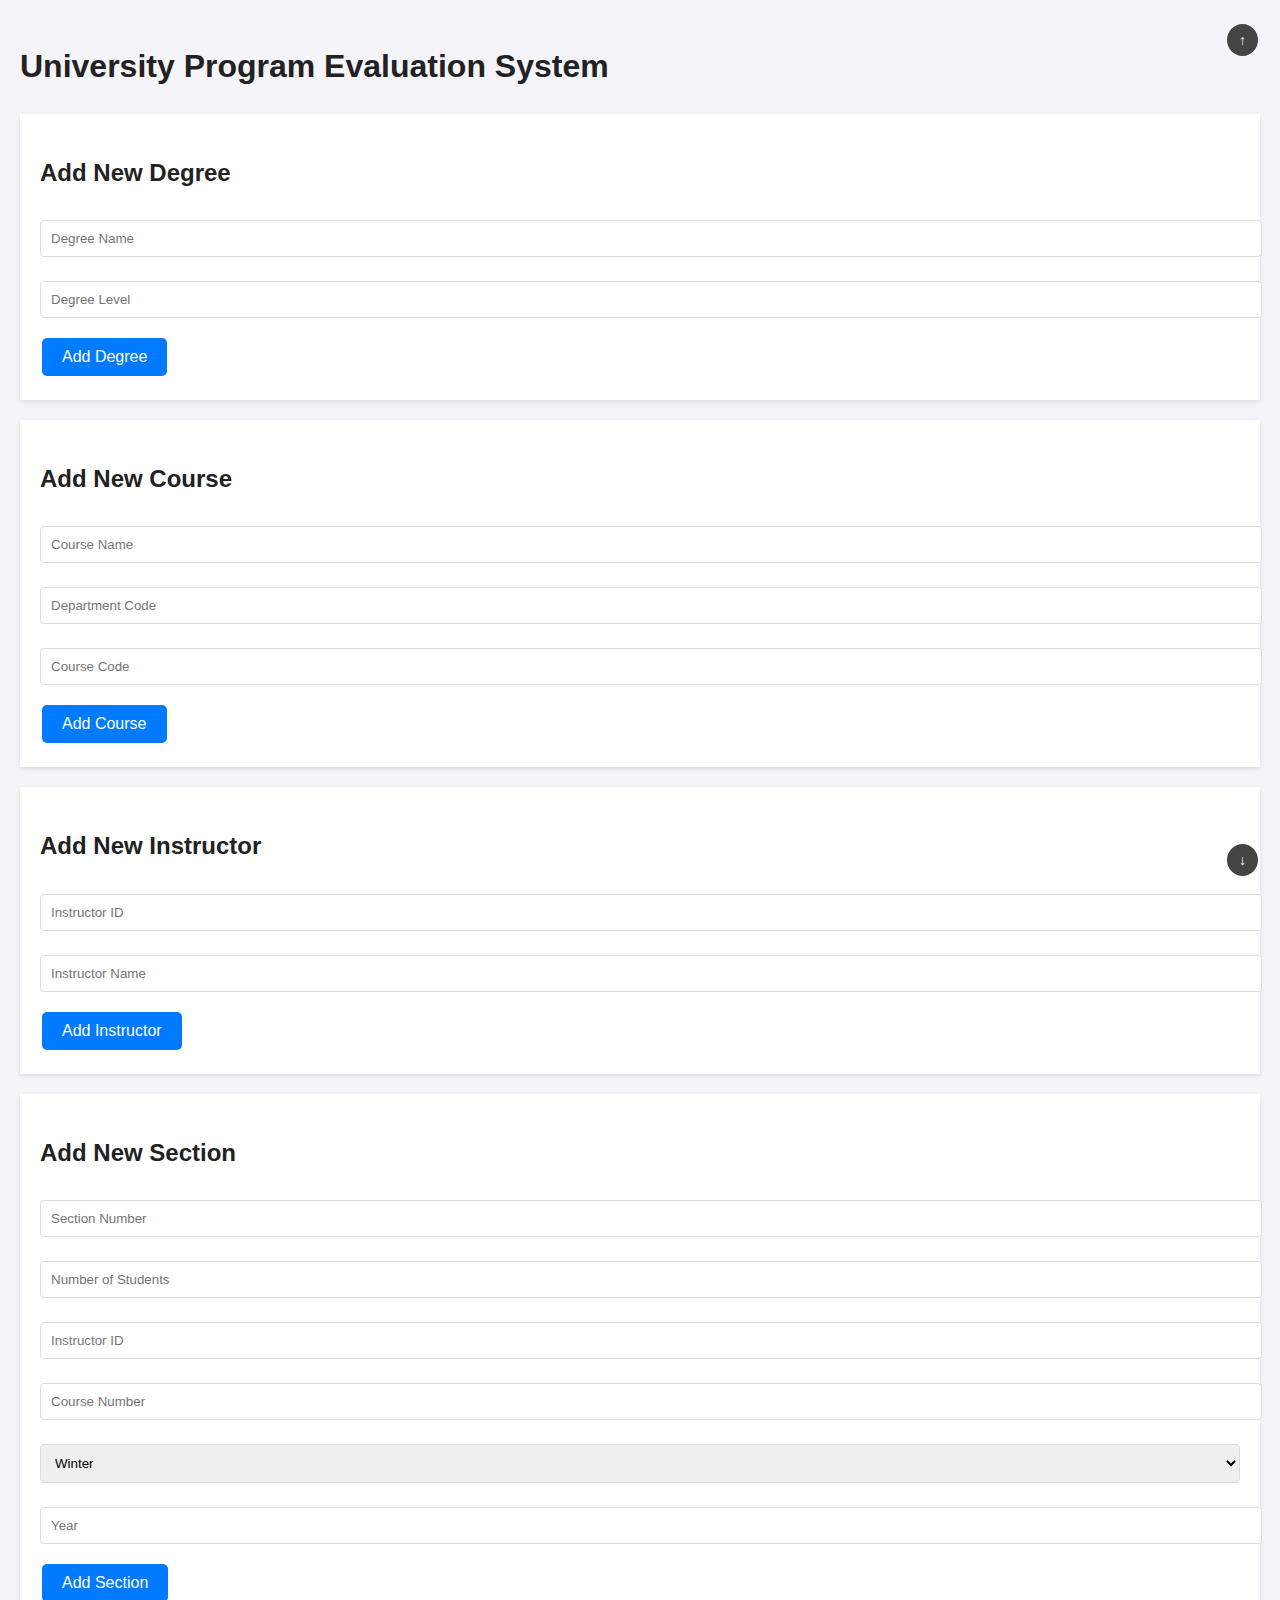
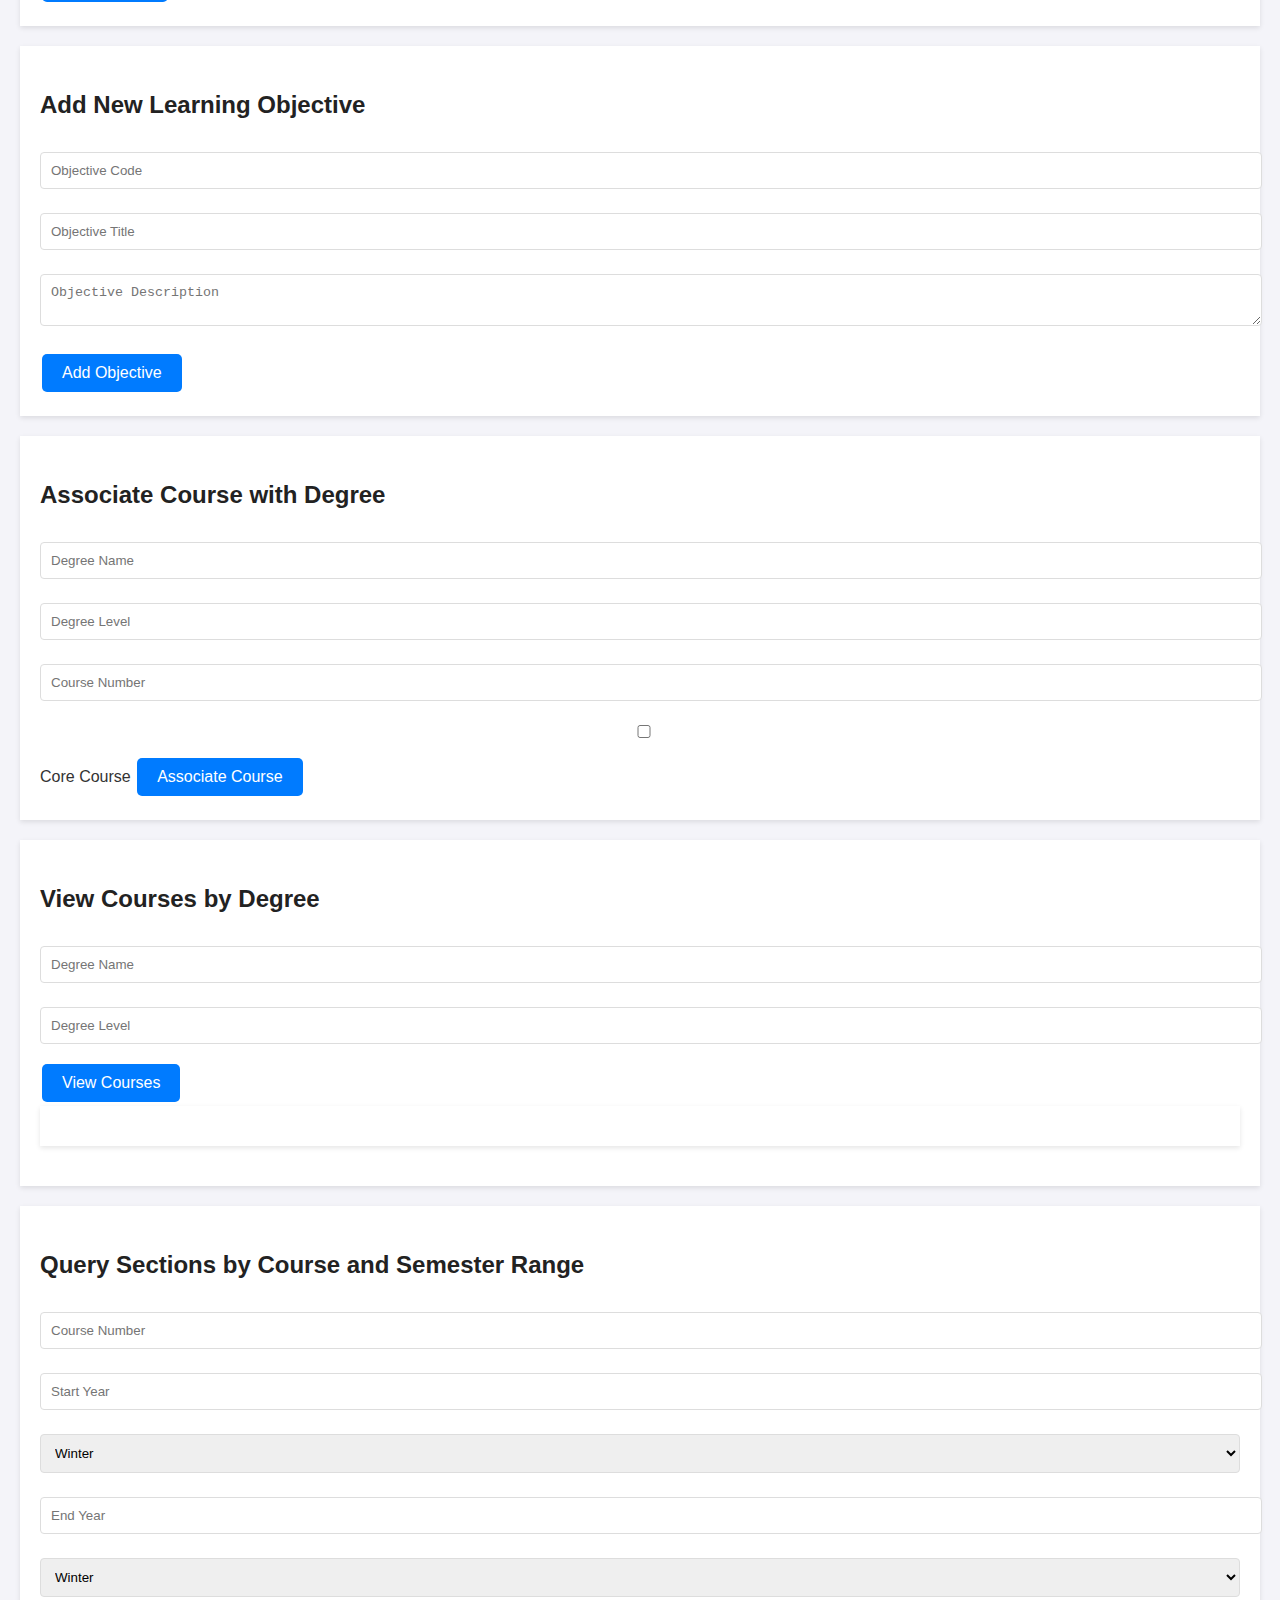
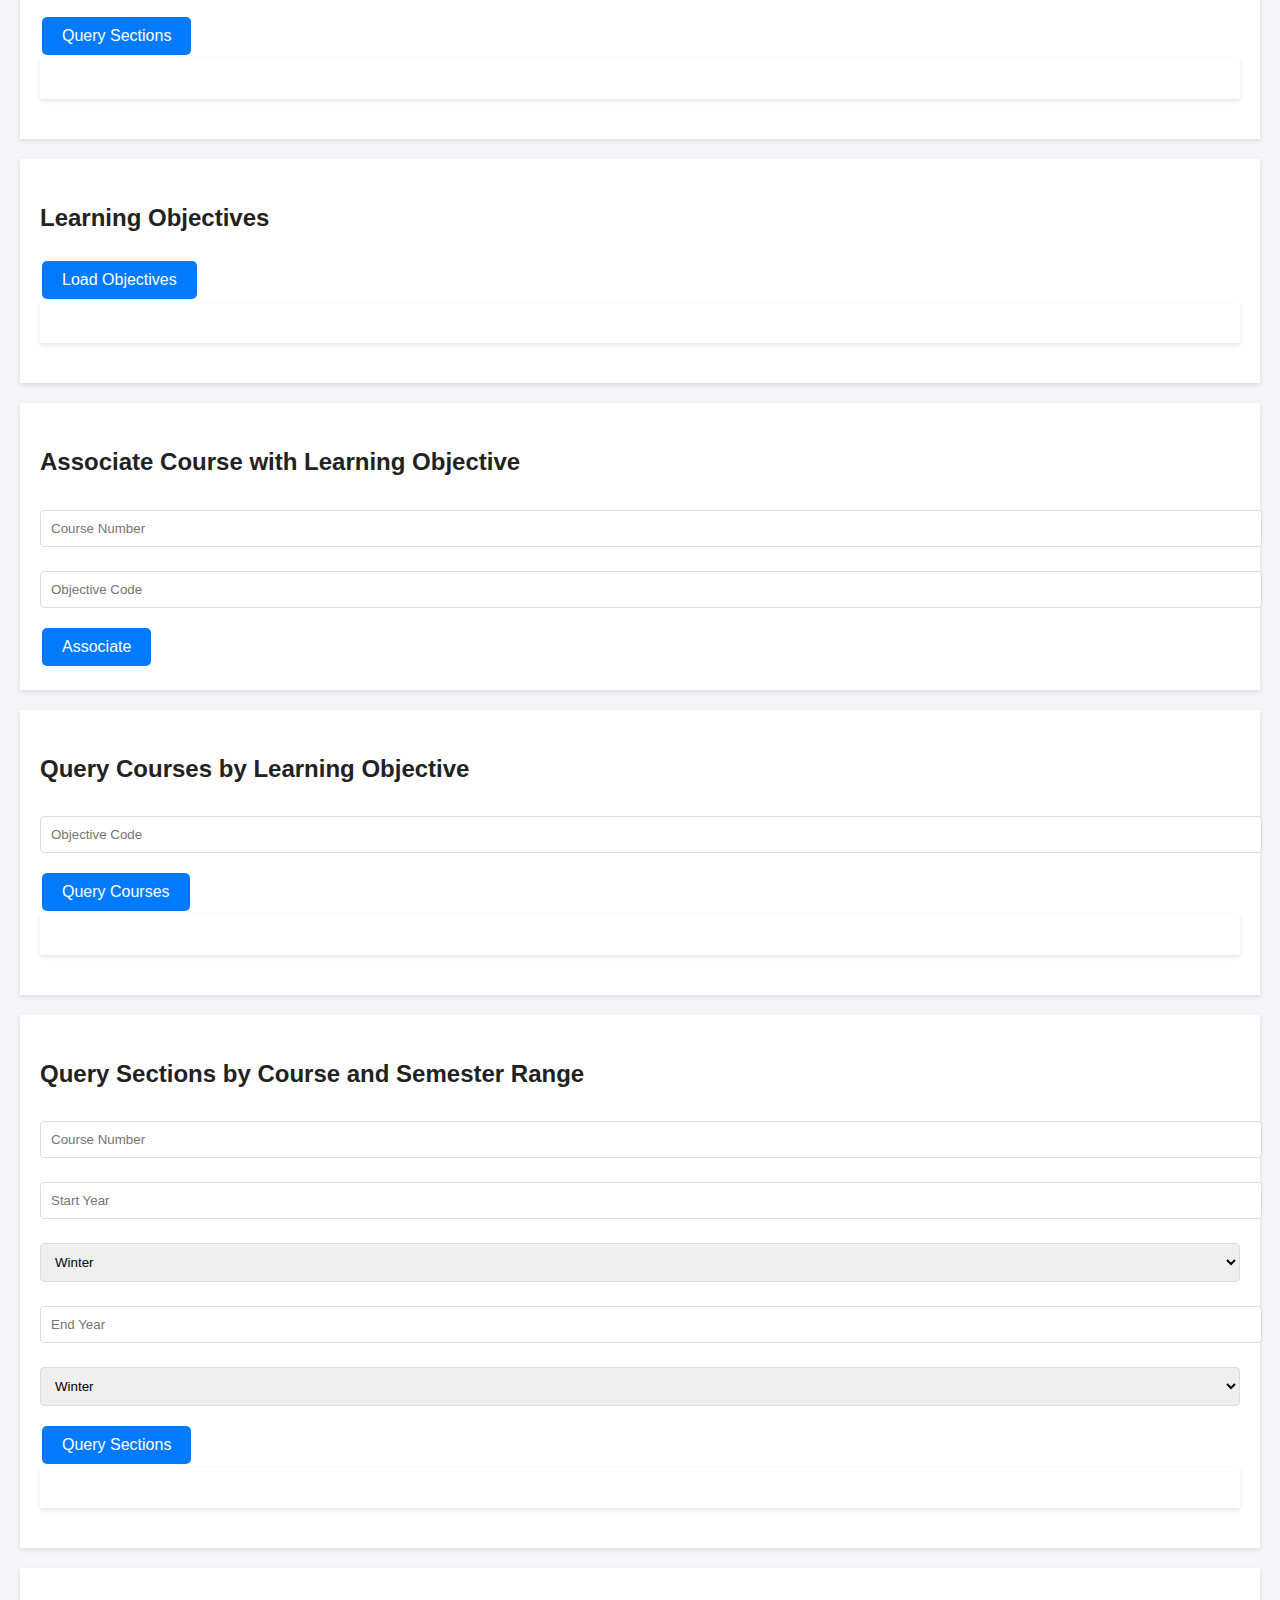
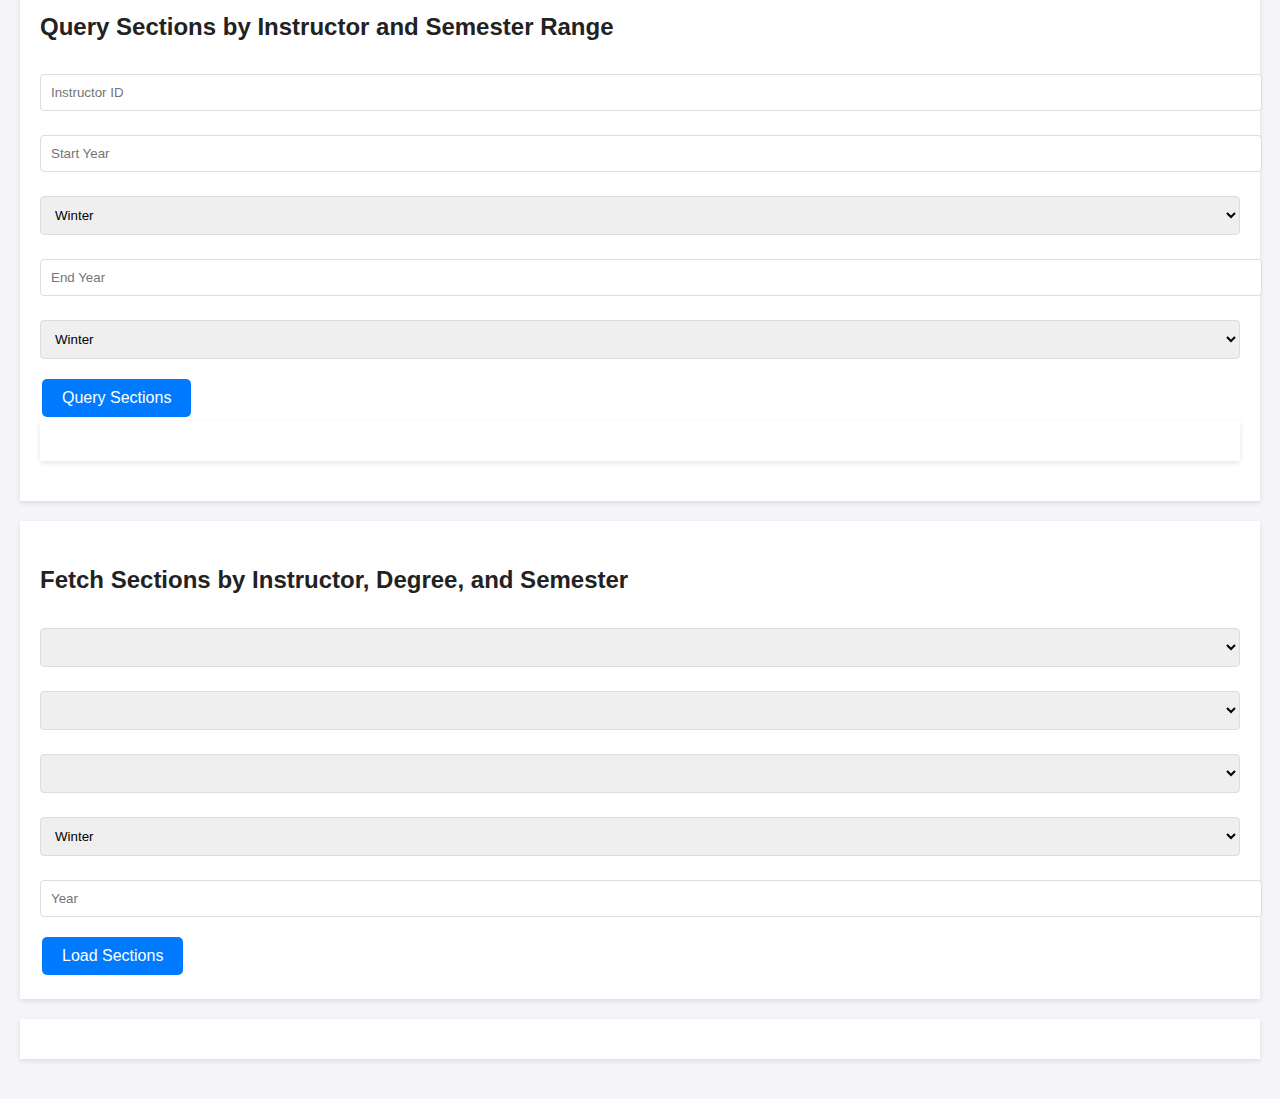
==== frontend/index.html @ 168bfa4e "Updated index to include CSS styling" ====
<!DOCTYPE html>
<html lang="en">
<head>
    <meta charset="UTF-8">
    <meta name="viewport" content="width=device-width, initial-scale=1.0">
    <title>University Program Evaluation System</title>
    <script src="script.js" defer></script>
    <style>
        body {
            font-family: Arial, sans-serif;
            background-color: #f4f4f9;
            color: #333;
            line-height: 1.6;
            padding: 20px;
            margin: 0;
        }
        h1, h2 {
            color: #222;
        }
        div {
            background-color: #fff;
            padding: 20px;
            margin-bottom: 20px;
            box-shadow: 0 2px 5px rgba(0,0,0,0.1);
        }
        input, select, textarea {
            width: 100%;
            padding: 10px;
            margin-top: 8px;
            margin-bottom: 16px;
            border: 1px solid #ddd;
            border-radius: 4px;
        }
        button {
            background-color: #007BFF;
            color: white;
            border: none;
            padding: 10px 20px;
            text-align: center;
            text-decoration: none;
            display: inline-block;
            font-size: 16px;
            margin: 4px 2px;
            cursor: pointer;
            border-radius: 5px;
        }
        button:hover {
            background-color: #0056b3;
        }
        .scroll-button {
            background-color: #444;
            color: white;
            border-radius: 50%;
            padding: 8px 12px;
            font-size: 14px;
            position: fixed;
            right: 20px;
            cursor: pointer;
        }
        .to-top {
            top: 20px;
        }
        .to-bottom {
            bottom: 20px;
        }
    </style>
</head>
<body>
    <button class="scroll-button to-bottom" onclick="window.scrollTo({top: document.body.scrollHeight, behavior: 'smooth'})">↓</button>
    <h1>University Program Evaluation System</h1>

    <!-- Degree Information Entry -->
    <div>
        <h2>Add New Degree</h2>
        <form id="newDegreeForm">
            <input type="text" id="degreeName" placeholder="Degree Name" required>
            <input type="text" id="degreeLevel" placeholder="Degree Level" required>
            <button type="button" onclick="addDegree()">Add Degree</button>
        </form>
    </div>

    <!-- Course Information Entry -->
    <div>
	    <h2>Add New Course</h2>
	    <form id="newCourseForm">
		    <input type="text" id="courseName" placeholder="Course Name" required>
		    <input type="text" id="departmentCode" placeholder="Department Code" required>
		    <input type="number" id="courseCode" placeholder="Course Code" required>
		    <button type="button" onclick="addCourse()">Add Course</button>
	    </form>
    </div>

    <!-- Instructor Information Entry -->
    <div>
        <h2>Add New Instructor</h2>
        <form id="newInstructorForm">
            <input type="number" id="instructorId" placeholder="Instructor ID" required>
            <input type="text" id="instructorName" placeholder="Instructor Name" required>
            <button type="button" onclick="addInstructor()">Add Instructor</button>
        </form>
    </div>

    <!-- Section Information Entry -->
    <div>
	    <h2>Add New Section</h2>
	    <form id="newSectionForm">
		    <input type="number" id="sectionNumber" placeholder="Section Number" required>
		    <input type="number" id="numberOfStudents" placeholder="Number of Students" required>
		    <input type="number" id="sectionInstructorId" placeholder="Instructor ID" required>
		    <input type="text" id="sectionCourseNumber" placeholder="Course Number" required>
		    <select id="sectionSemester" required>
			    <option value="Winter">Winter</option>
			    <option value="Spring">Spring</option>
			    <option value="Summer">Summer</option>
			    <option value="Fall">Fall</option>
		    </select>
		    <input type="text" id="sectionYear" placeholder="Year" required>
		    <button type="button" onclick="addSection()">Add Section</button>
	    </form>
    </div>


    <!-- Learning Objective Entry -->
    <div>
        <h2>Add New Learning Objective</h2>
        <form id="newLearningObjectiveForm">
            <input type="number" id="objectiveCode" placeholder="Objective Code" required>
            <input type="text" id="objectiveTitle" placeholder="Objective Title" required>
            <textarea id="objectiveDescription" placeholder="Objective Description" required></textarea>
            <button type="button" onclick="addLearningObjective()">Add Objective</button>
        </form>
    </div>

    <!-- Associate Course with Degree -->
    <div>
	<h2>Associate Course with Degree</h2>
	<form id="associateCourseForm">
		<input type="text" id="assocDegreeName" placeholder="Degree Name" required>
		<input type="text" id="assocDegreeLevel" placeholder="Degree Level" required>
		<input type="text" id="assocCourseNumber" placeholder="Course Number" required>
		<input type="checkbox" id="assocCoreCourse" placeholder="Is Core Course">
		<label for="assocCoreCourse">Core Course</label>
		<button type="button" onclick="associateCourseWithDegree()">Associate Course</button>
	</form>
    </div>

    <!-- View Courses by Degree -->
    <div>
	<h2>View Courses by Degree</h2>
	<form id="viewCoursesForm">
		<input type="text" id="viewDegreeName" placeholder="Degree Name" required>
		<input type="text" id="viewDegreeLevel" placeholder="Degree Level" required>
		<button type="button" onclick="getCoursesByDegree()">View Courses</button>
	</form>
	<div id="coursesList"></div>
    </div>

    <!-- Query Sections by Course and Semester-Year Range -->
    <div>
	    <h2>Query Sections by Course and Semester Range</h2>
	    <form id="querySectionsByCourseForm">
		    <input type="text" id="courseNumberQuery" placeholder="Course Number" required>
		    <input type="number" id="startYearQuery" placeholder="Start Year" required>
		    <select id="startSemesterQuery" required>
			    <option value="Winter">Winter</option>
			    <option value="Spring">Spring</option>
			    <option value="Summer">Summer</option>
			    <option value="Fall">Fall</option>
		    </select>
		    <input type="number" id="endYearQuery" placeholder="End Year" required>
		    <select id="endSemesterQuery" required>
			    <option value="Winter">Winter</option>
			    <option value="Spring">Spring</option>
			    <option value="Summer">Summer</option>
			    <option value="Fall">Fall</option>
		    </select>
		    <button type="button" onclick="getSectionsByCourse()">Query Sections</button>
	    </form>
	    <div id="sectionsByCourseDisplay"></div>
    </div>

    <!-- Learning Objectives Display -->
    <div>
	    <h2>Learning Objectives</h2>
	    <button type="button" onclick="listLearningObjectives()">Load Objectives</button>
	    <div id="objectivesDisplay"></div>
    </div>

    <!-- Associate Course with Learning Objective -->
    <div>
	    <h2>Associate Course with Learning Objective</h2>
	    <form id="associateCourseObjectiveForm">
		    <input type="text" id="assocCourseNumber_Learning" placeholder="Course Number" required>
		    <input type="number" id="assocObjectiveCode" placeholder="Objective Code" required>
		    <button type="button" onclick="associateCourseWithObjective()">Associate</button>
	    </form>
    </div>
    <!-- Query Courses by Learning Objective -->
    <div>
	    <h2>Query Courses by Learning Objective</h2>
	    <form id="queryCoursesByObjectiveForm">
		    <input type="number" id="objectiveCodeQuery" placeholder="Objective Code" required>
		    <button type="button" onclick="getCoursesByObjective()">Query Courses</button>
	    </form>
	    <div id="coursesByObjectiveDisplay"></div>
    </div>

    <!-- Query Sections by Course and Semester-Year Range -->
    <div>
	    <h2>Query Sections by Course and Semester Range</h2>
	    <form id="querySectionsByCourseForm">
		    <input type="text" id="courseNumberQuery" placeholder="Course Number" required>
		    <input type="number" id="startYearQuery" placeholder="Start Year" required>
		    <select id="startSemesterQuery" required>
			    <option value="Winter">Winter</option>
			    <option value="Spring">Spring</option>
			    <option value="Summer">Summer</option>
			    <option value="Fall">Fall</option>
		    </select>
		    <input type="number" id="endYearQuery" placeholder="End Year" required>
		    <select id="endSemesterQuery" required>
			    <option value="Winter">Winter</option>
			    <option value="Spring">Spring</option>
			    <option value="Summer">Summer</option>
			    <option value="Fall">Fall</option>
		    </select>
		    <button type="button" onclick="getSectionsByCourse()">Query Sections</button>
	    </form>
	    <div id="sectionsByCourseDisplay"></div>
    </div>


    <!-- Query Sections by Instructor and Semester Range -->
    <div>
	    <h2>Query Sections by Instructor and Semester Range</h2>
	    <form id="querySectionsByInstructorForm">
		    <input type="number" id="instructorIdQuery" placeholder="Instructor ID" required>
		    <input type="number" id="instructorStartYearQuery" placeholder="Start Year" required>
		    <select id="instructorStartSemesterQuery" required>
			    <option value="Winter">Winter</option>
			    <option value="Spring">Spring</option>
			    <option value="Summer">Summer</option>
			    <option value="Fall">Fall</option>
		    </select>
		    <input type="number" id="instructorEndYearQuery" placeholder="End Year" required>
		    <select id="instructorEndSemesterQuery" required>
			    <option value="Winter">Winter</option>
			    <option value="Spring">Spring</option>
			    <option value="Summer">Summer</option>
			    <option value="Fall">Fall</option>
		    </select>
		    <button type="button" onclick="getSectionsByInstructor()">Query Sections</button>
	    </form>
	    <div id="sectionsByInstructorDisplay"></div>
    </div>

    <div>
	    <h2>Fetch Sections by Instructor, Degree, and Semester</h2>
	    <select id="instructorSelect"></select>
	    <select id="degreeSelect"></select>
	    <select id="degreeLevelSelect"></select>
	    <select id="semesterSelect">
		    <option value="Winter">Winter</option>
		    <option value="Spring">Spring</option>
		    <option value="Summer">Summer</option>
		    <option value="Fall">Fall</option>
	    </select>
	    <input type="number" id="yearInput" placeholder="Year" required>
	    <button onclick="fetchSections()">Load Sections</button>
    </div>

    <div id="sectionsContainer">
	    <!-- Sections will be displayed here -->
    </div>

    <div id="evaluationFormContainer" style="display: none;">
	    <h2>Course Evaluation</h2>
	    <form id="evaluationForm">
		    <input type="hidden" id="sectionID" required>
		    <input type="number" id="objectiveCode_EvalQuery" placeholder="Objective Code" required>
		    <input type="text" id="evalCriteria" placeholder="Evaluation Criteria" required>
		    <input type="number" id="evalACount" placeholder="A Count" required>
		    <input type="number" id="evalBCount" placeholder="B Count" required>
		    <input type="number" id="evalCCount" placeholder="C Count" required>
		    <input type="number" id="evalFCount" placeholder="F Count" required>
		    <textarea id="improvements" placeholder="Improvements" required></textarea>
		    <button type="button" onclick="submitEvaluation()">Submit Evaluation</button>
		    <button type="button" onclick="hideEvaluationForm()">Cancel</button>
	    </form>
    </div>


    <button class="scroll-button to-top" onclick="window.scrollTo({top: 0, behavior: 'smooth'})">↑</button>
</body>
</html>
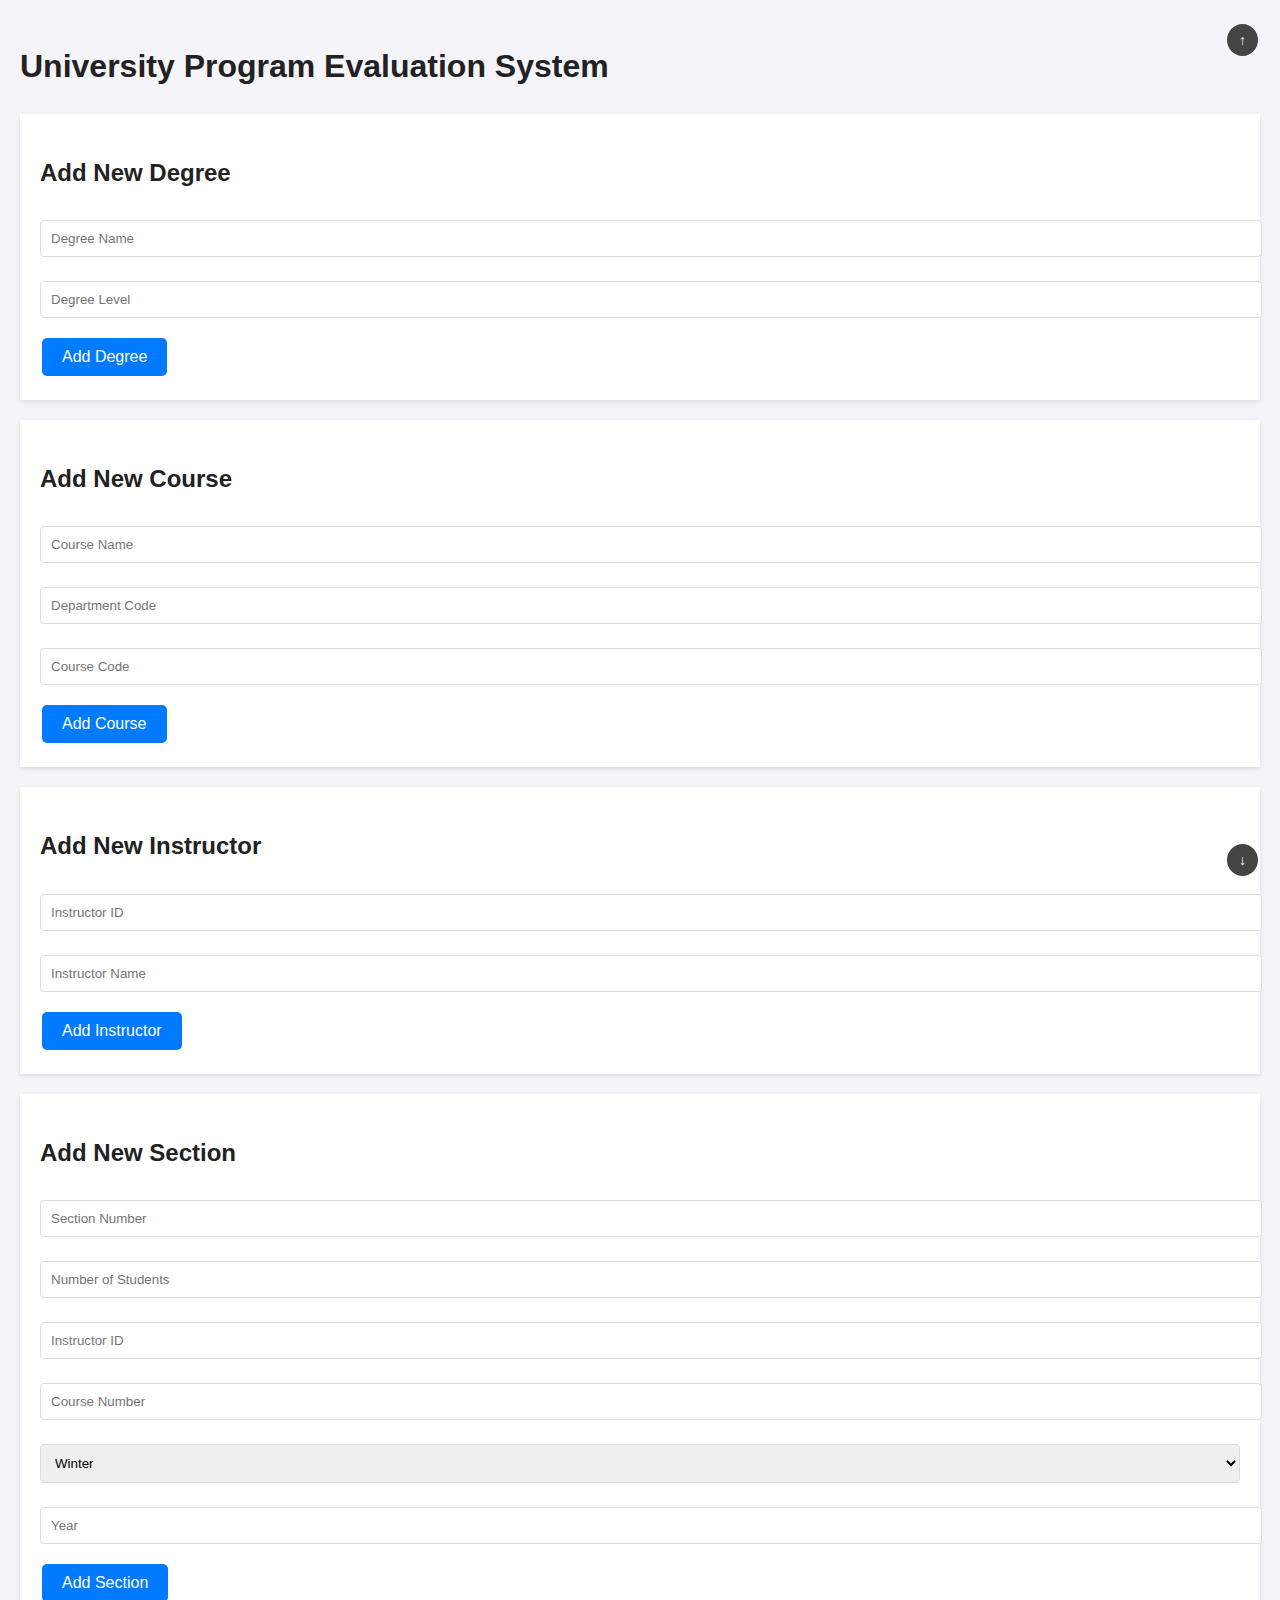
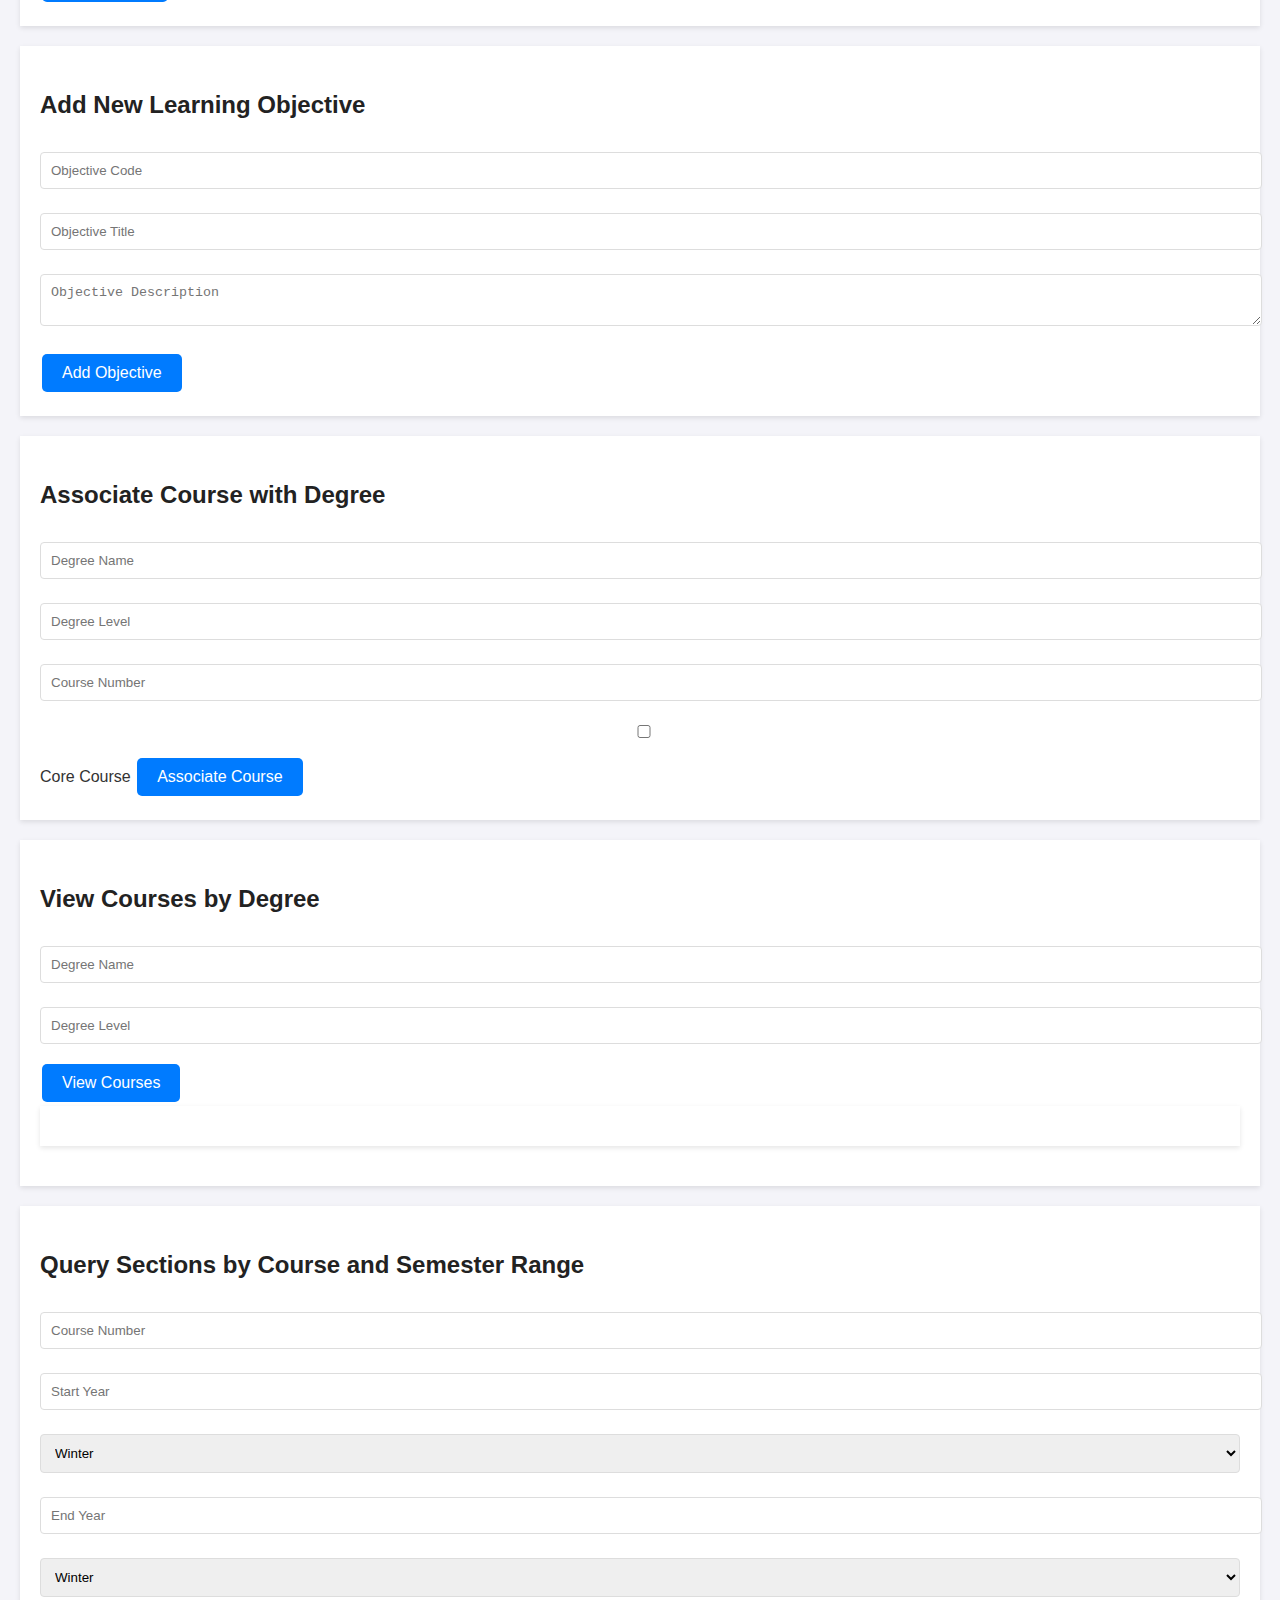
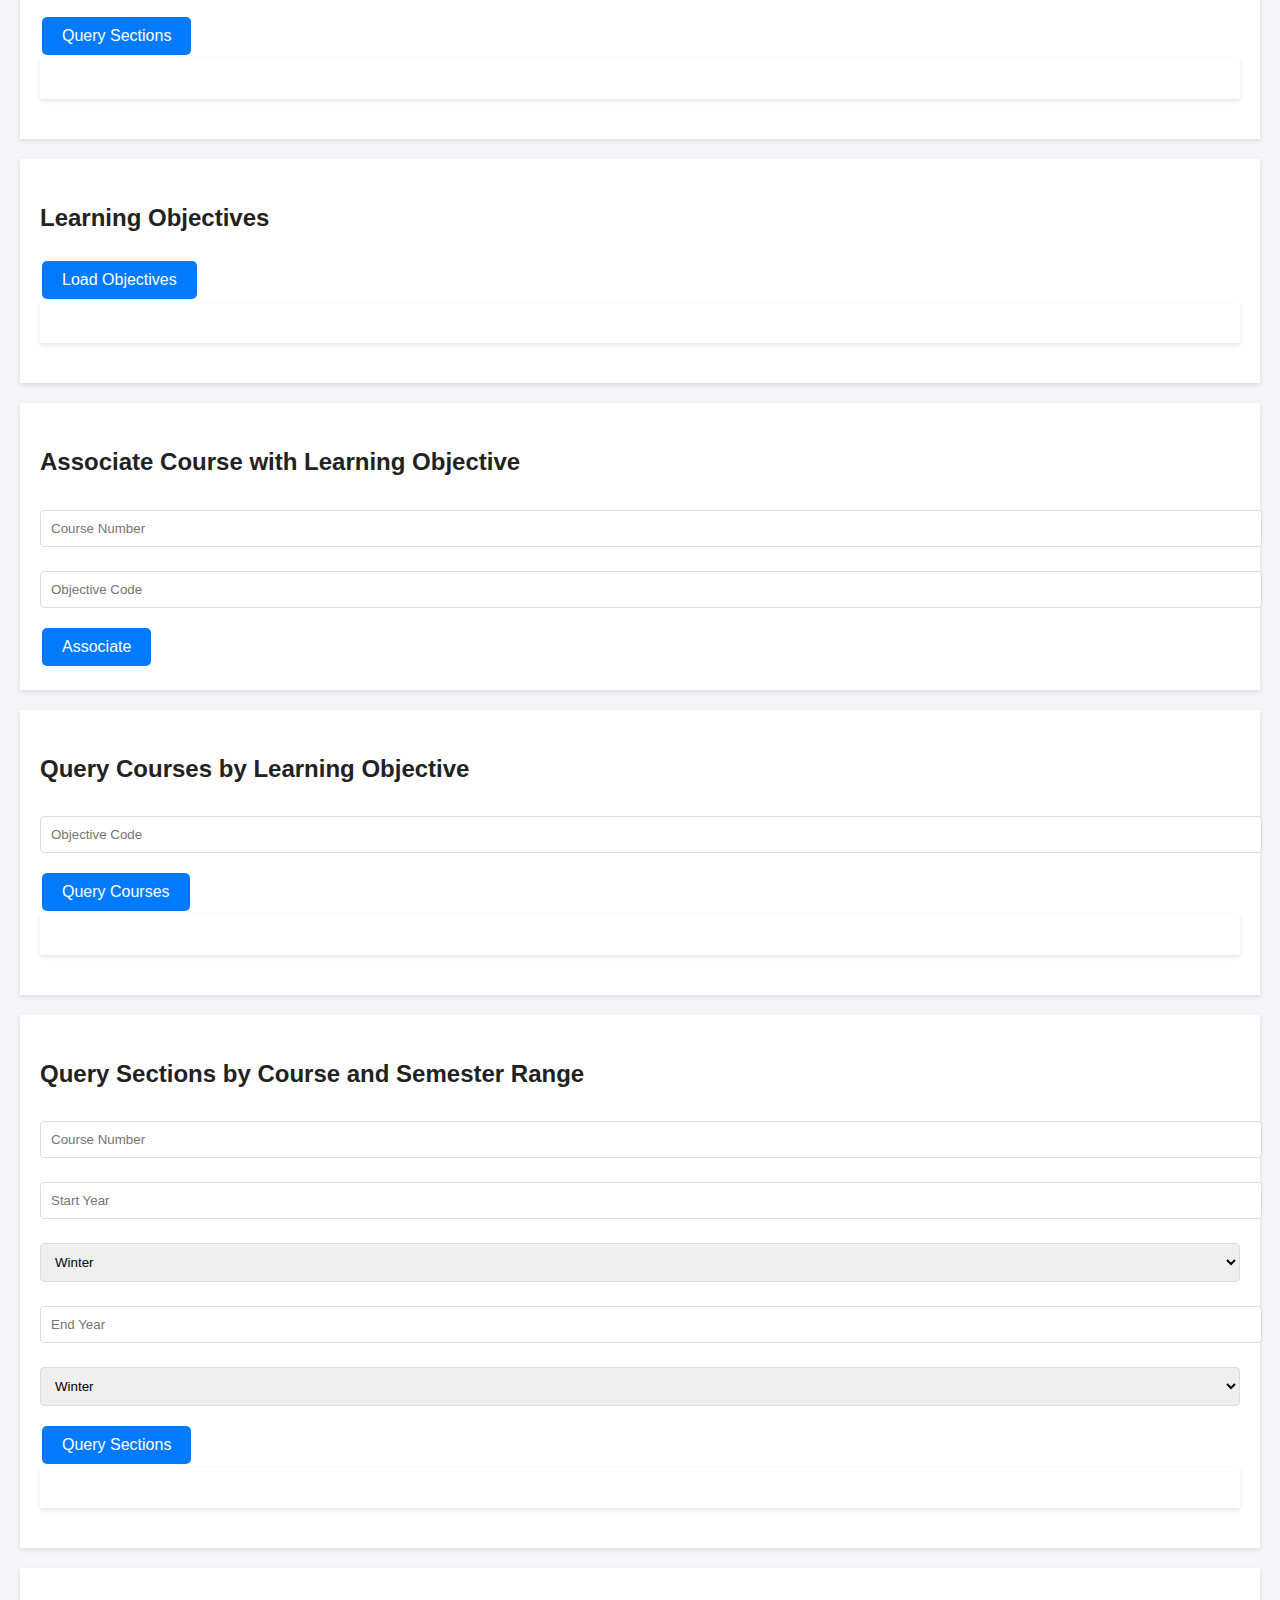
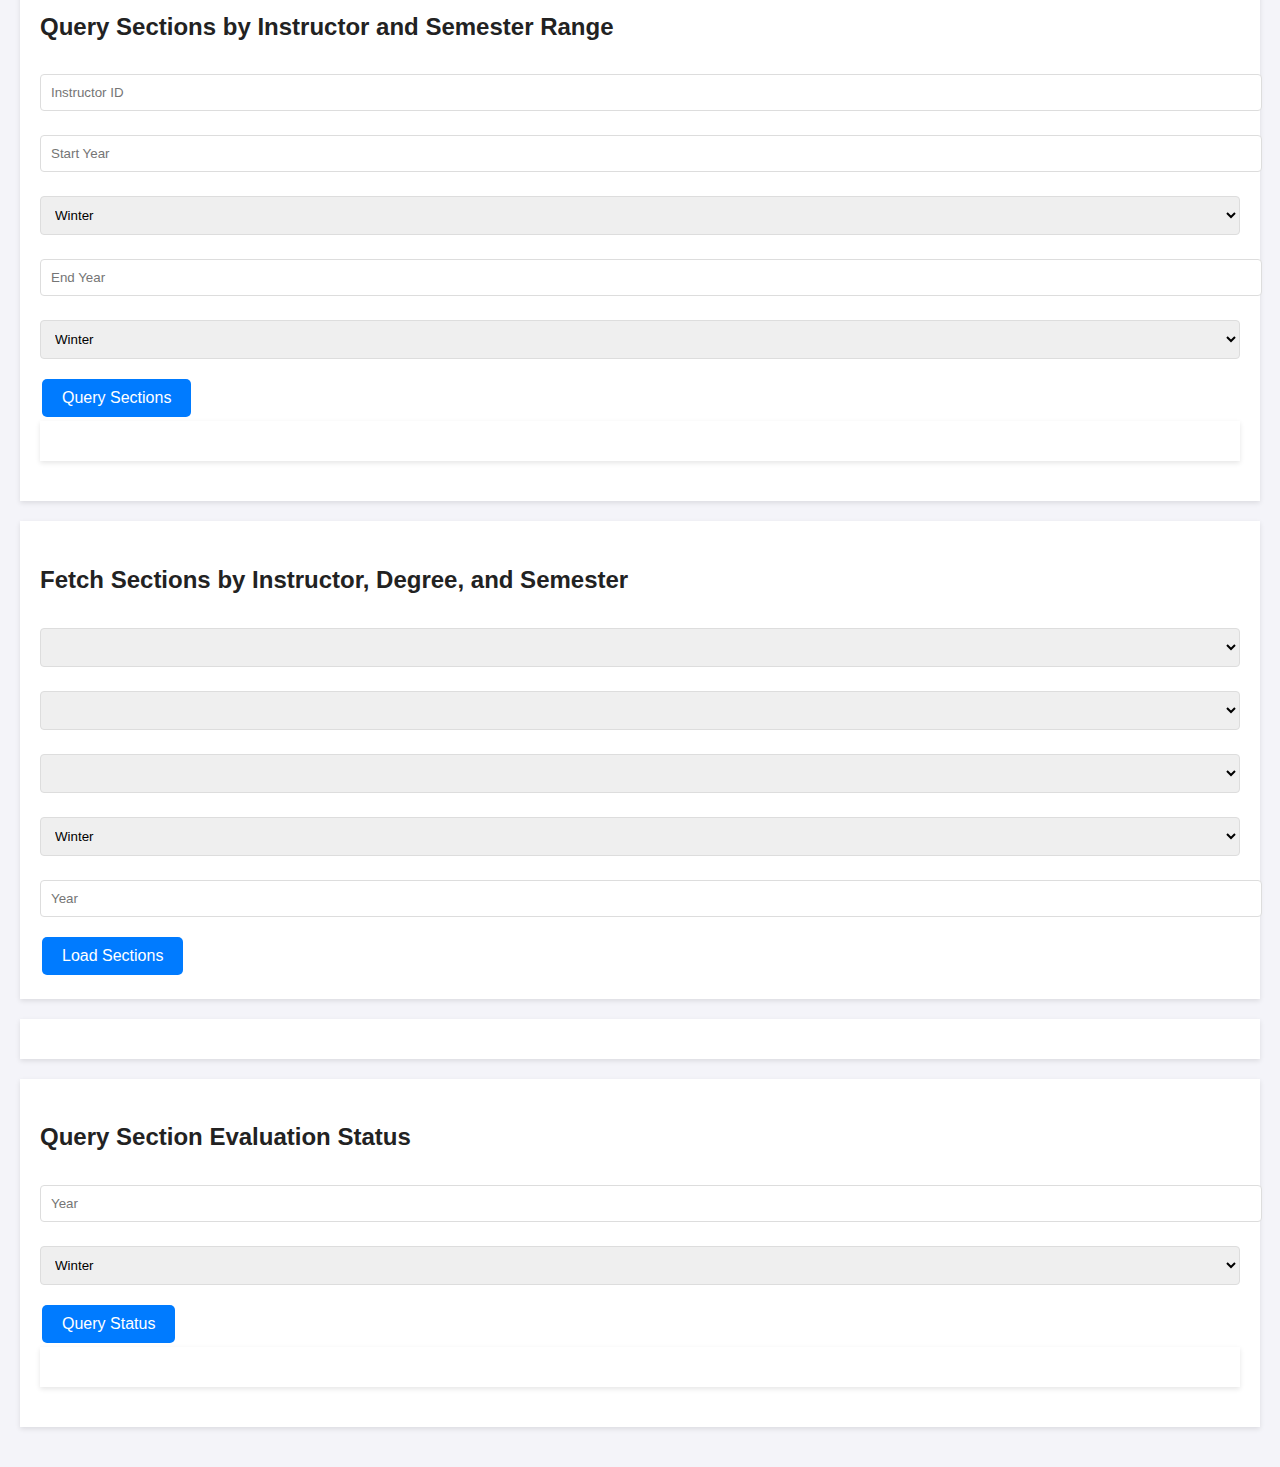
==== commit c80bd105: "query section evaluation status added to frontend" ====
--- a/frontend/index.html
+++ b/frontend/index.html
@@ -289,7 +289,22 @@
 	    </form>
     </div>
 
-
+    <div>
+	    <h2>Query Section Evaluation Status</h2>
+	    <form id="querySectionEvaluationForm">
+		    <input type="number" id="queryYear" placeholder="Year" required>
+		    <select id="querySemester" required>
+			    <option value="Winter">Winter</option>
+			    <option value="Spring">Spring</option>
+			    <option value="Summer">Summer</option>
+			    <option value="Fall">Fall</option>
+		    </select>
+		    <button type="button" onclick="querySectionEvaluationStatus()">Query Status</button>
+	    </form>
+	    <div id="sectionEvaluationStatusDisplay"></div>
+    </div>
+
+    
     <button class="scroll-button to-top" onclick="window.scrollTo({top: 0, behavior: 'smooth'})">↑</button>
 </body>
 </html>
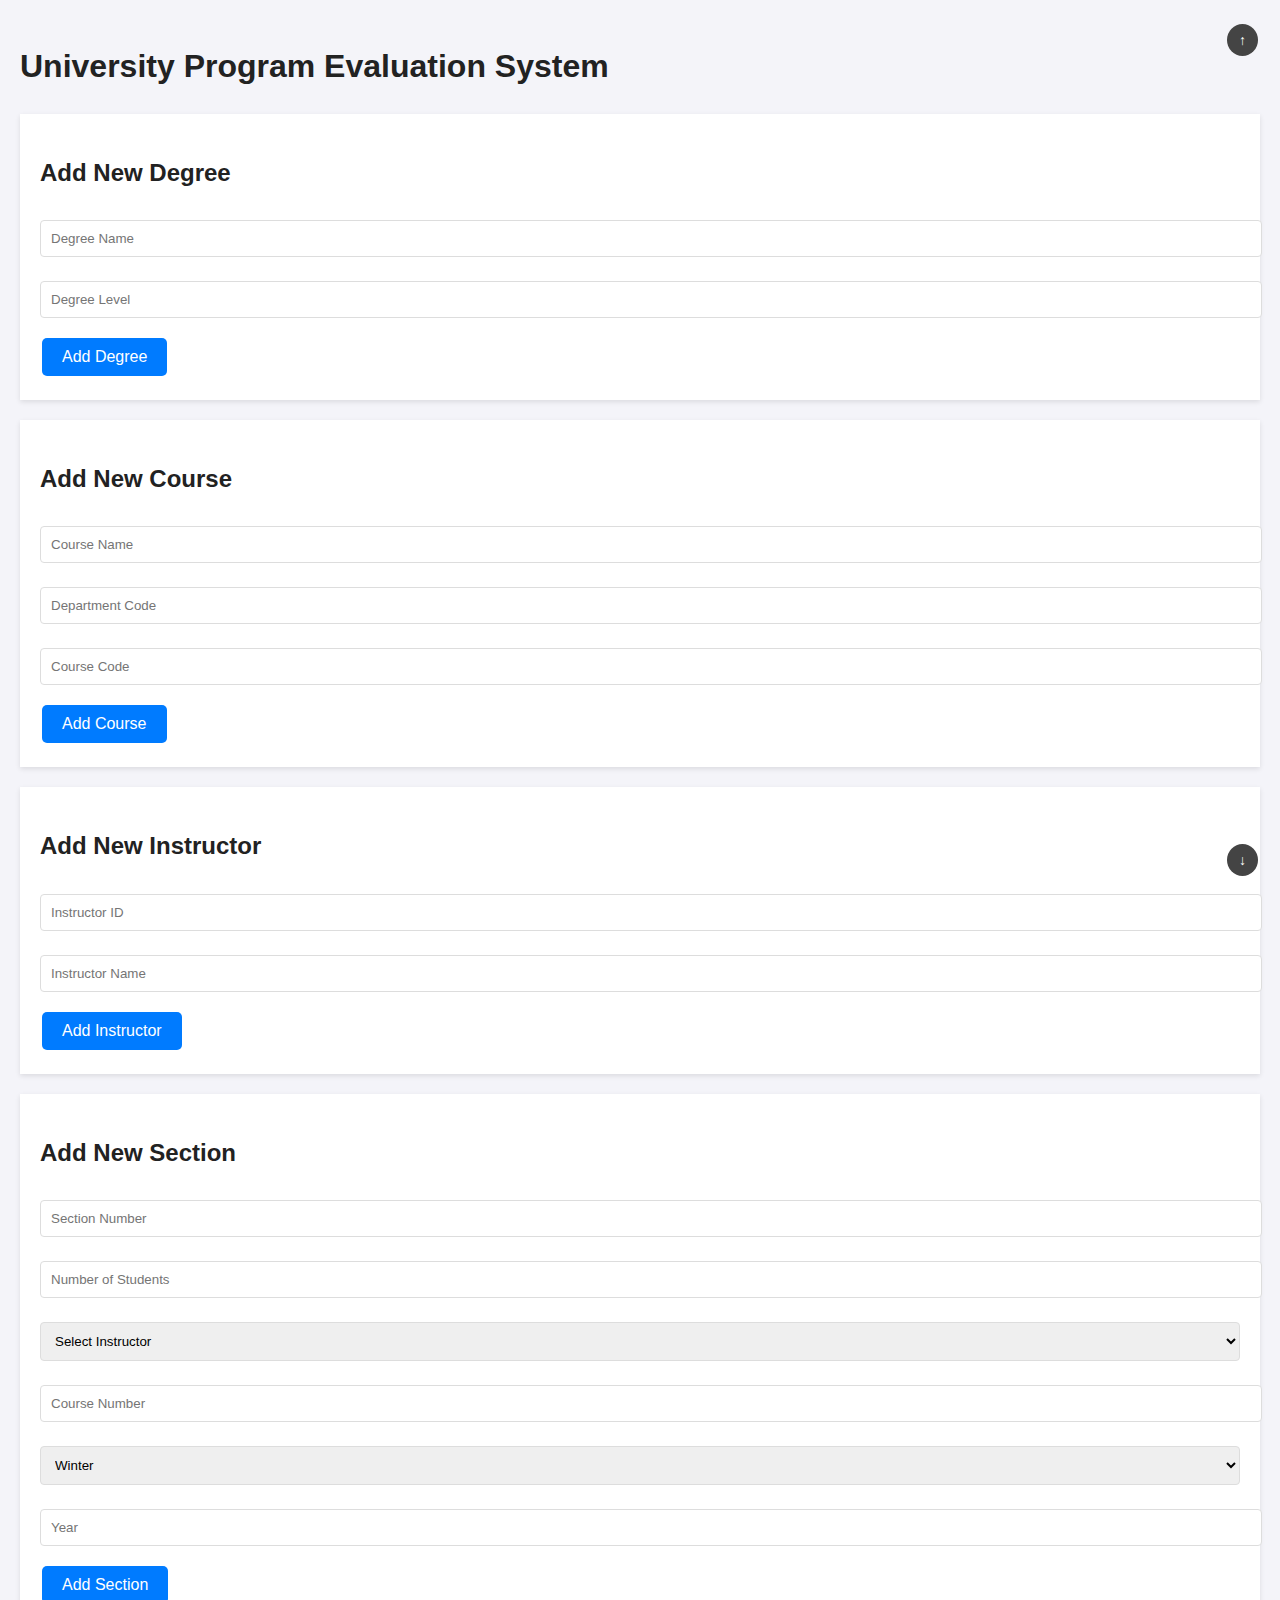
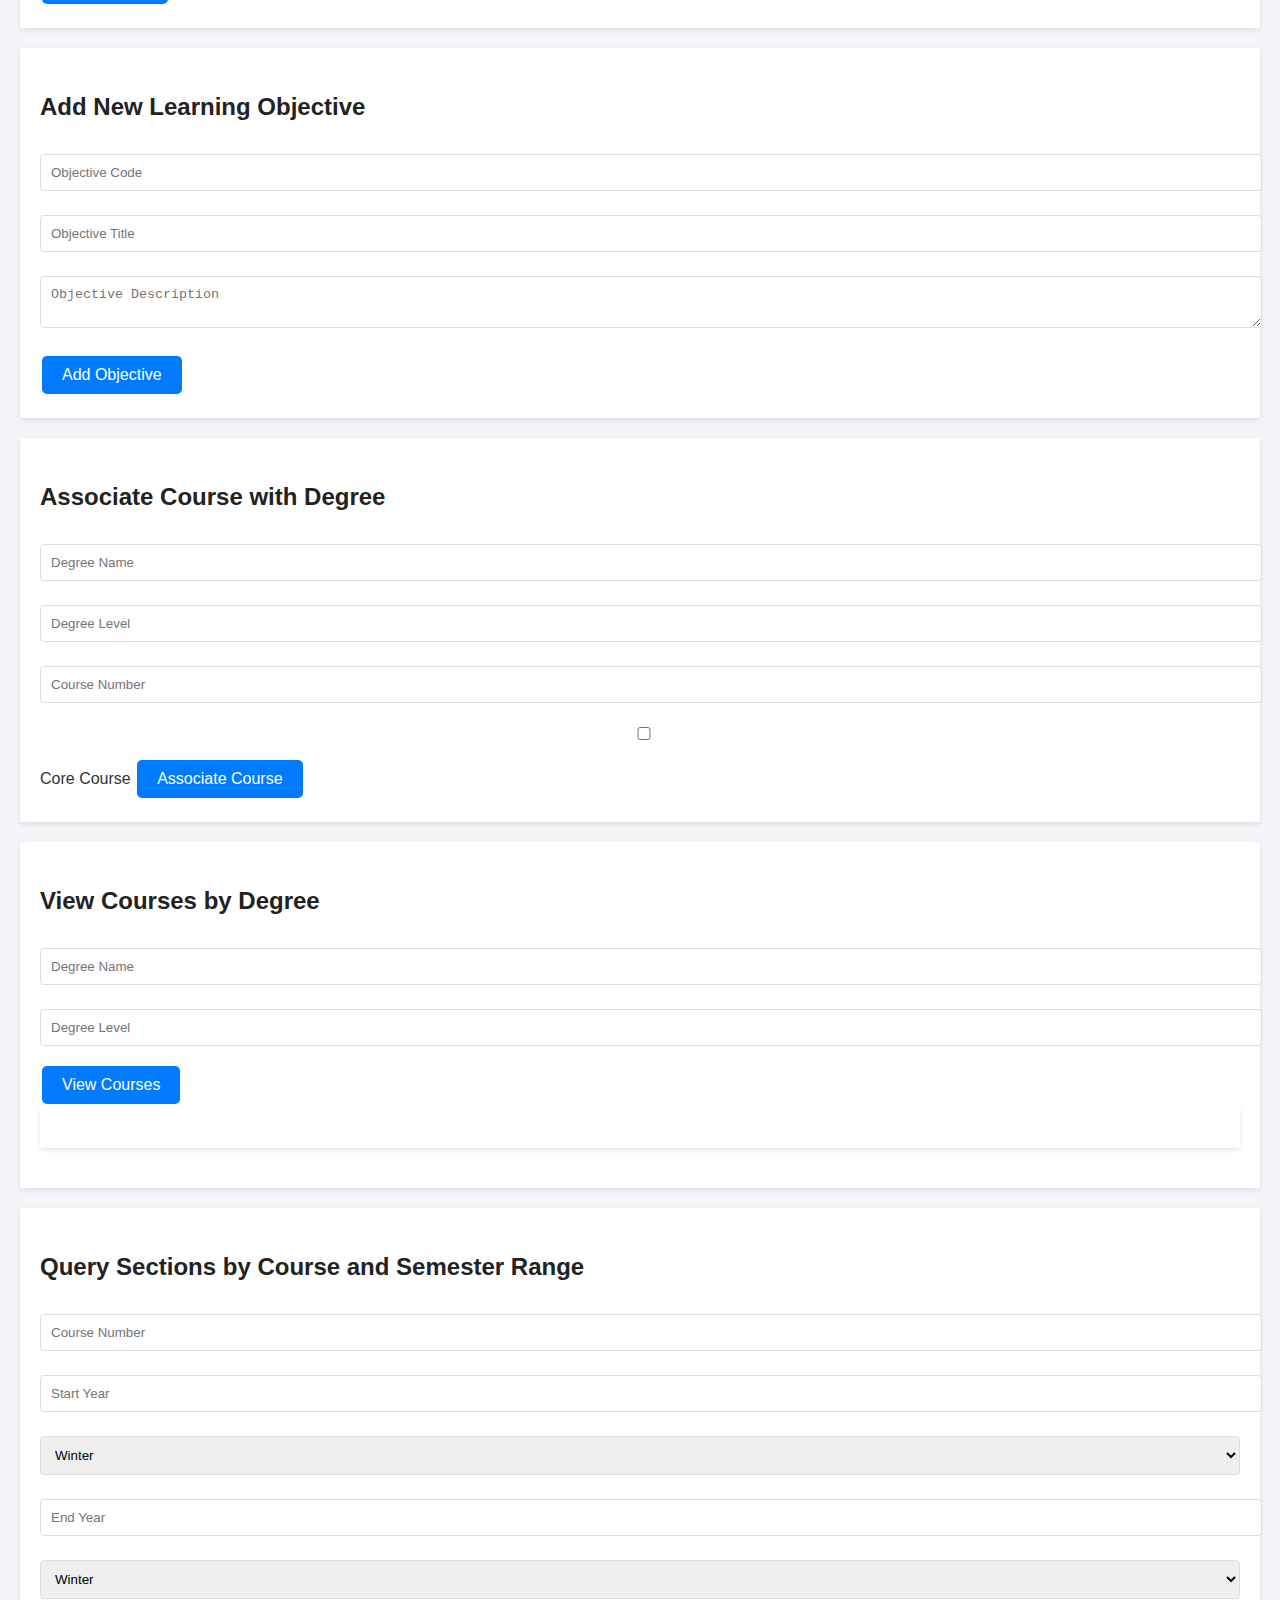
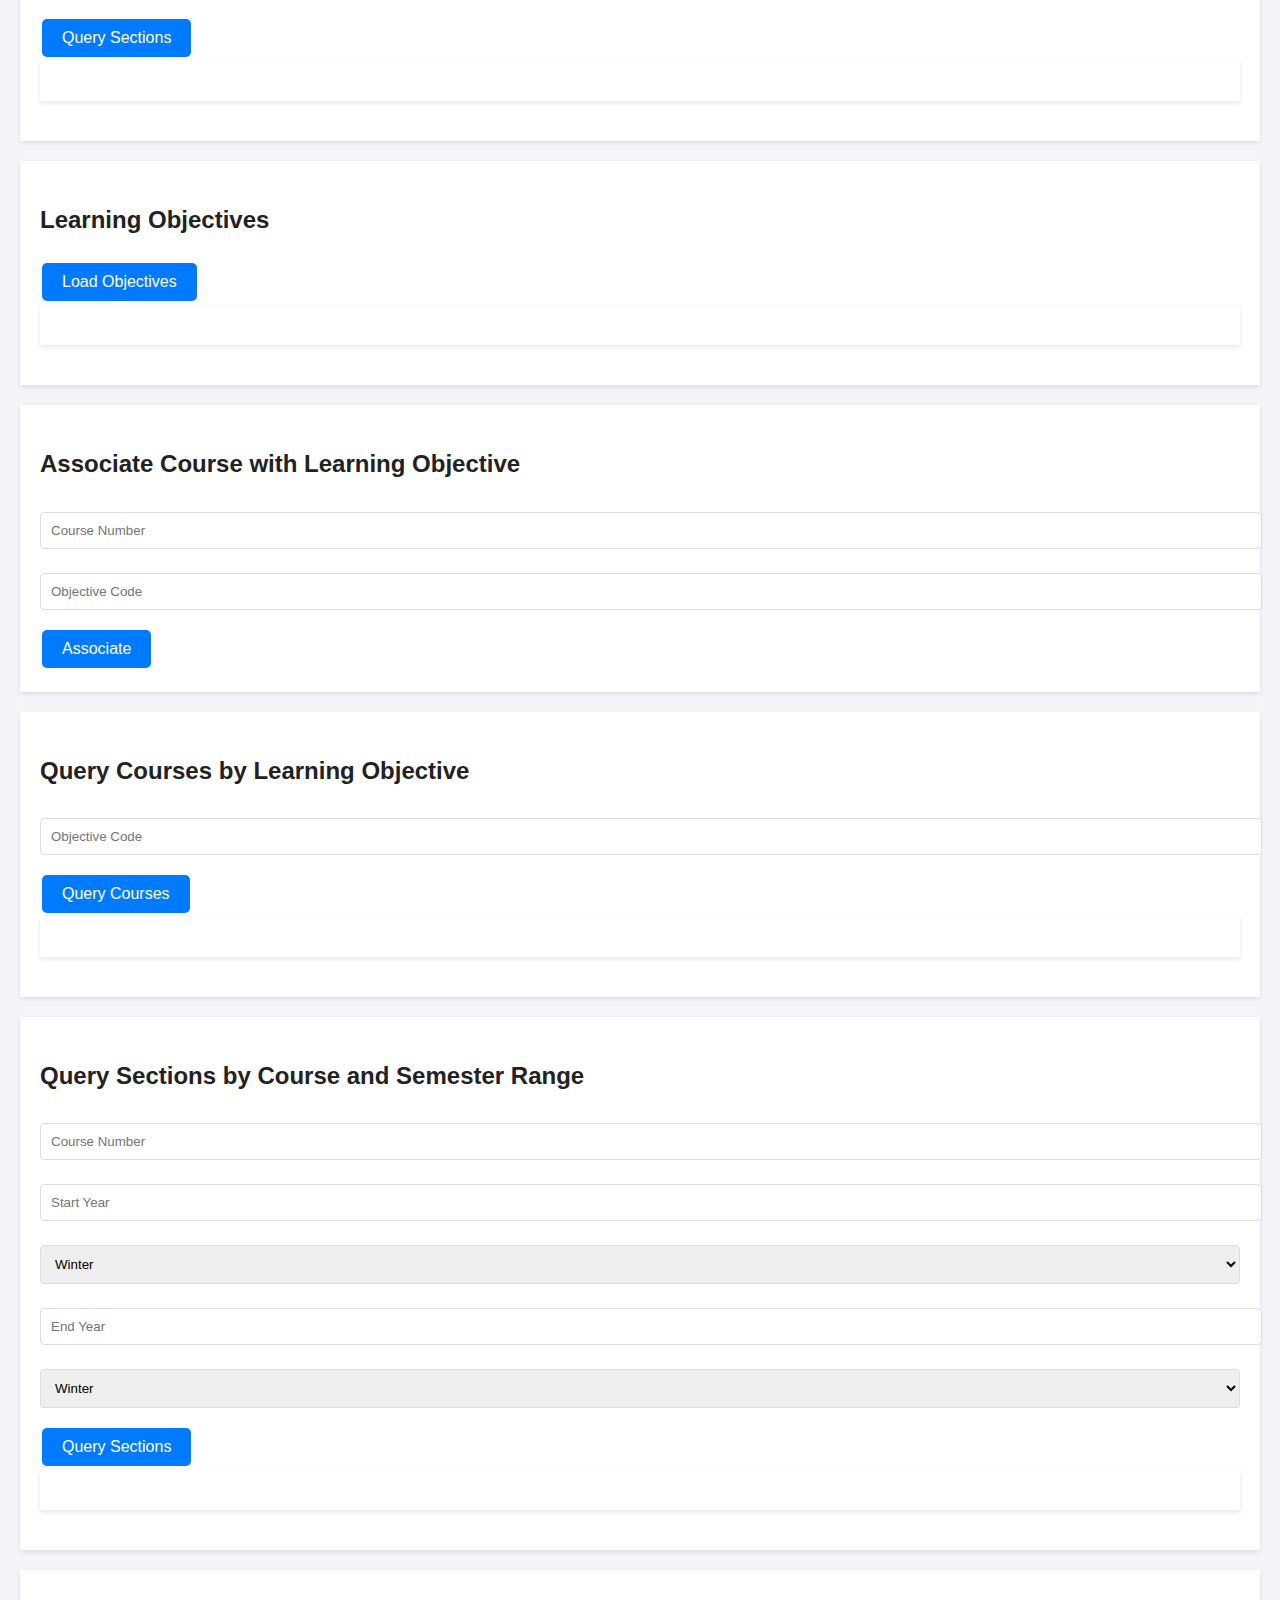
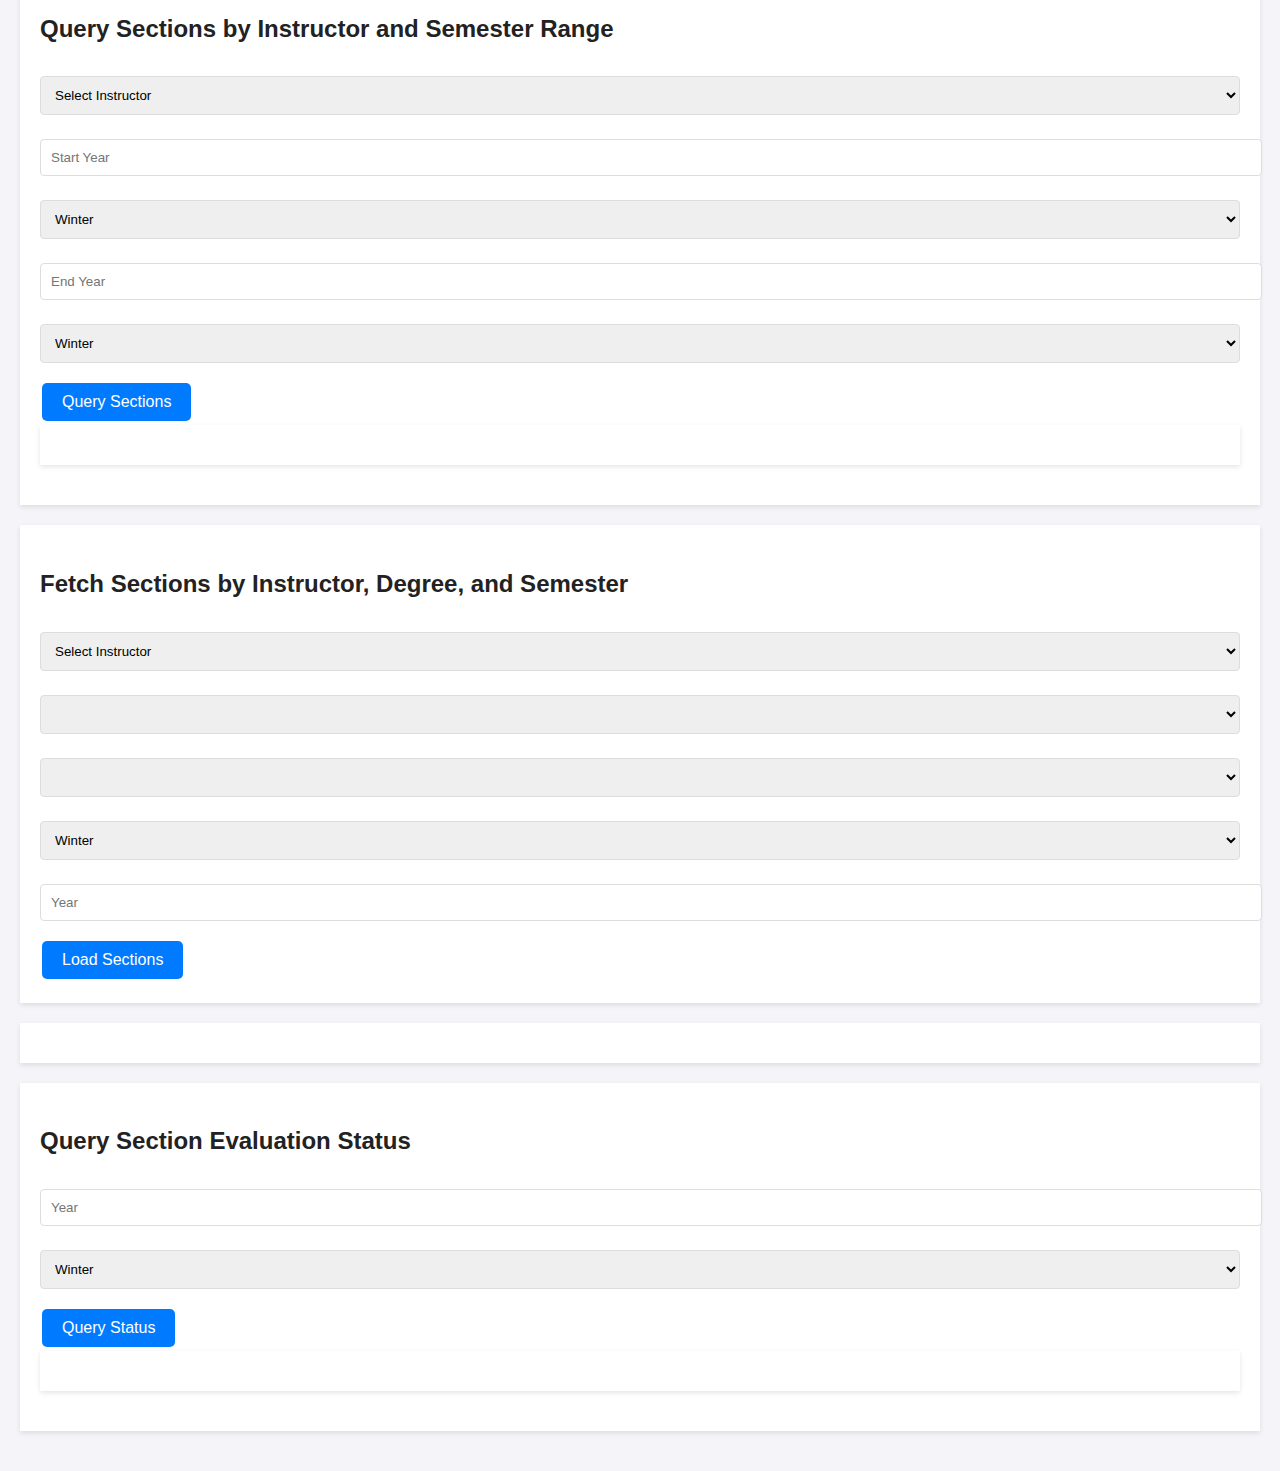
==== commit 143f8c39: "instructor now auto-populates" ====
--- a/frontend/index.html
+++ b/frontend/index.html
@@ -5,65 +5,7 @@
     <meta name="viewport" content="width=device-width, initial-scale=1.0">
     <title>University Program Evaluation System</title>
     <script src="script.js" defer></script>
-    <style>
-        body {
-            font-family: Arial, sans-serif;
-            background-color: #f4f4f9;
-            color: #333;
-            line-height: 1.6;
-            padding: 20px;
-            margin: 0;
-        }
-        h1, h2 {
-            color: #222;
-        }
-        div {
-            background-color: #fff;
-            padding: 20px;
-            margin-bottom: 20px;
-            box-shadow: 0 2px 5px rgba(0,0,0,0.1);
-        }
-        input, select, textarea {
-            width: 100%;
-            padding: 10px;
-            margin-top: 8px;
-            margin-bottom: 16px;
-            border: 1px solid #ddd;
-            border-radius: 4px;
-        }
-        button {
-            background-color: #007BFF;
-            color: white;
-            border: none;
-            padding: 10px 20px;
-            text-align: center;
-            text-decoration: none;
-            display: inline-block;
-            font-size: 16px;
-            margin: 4px 2px;
-            cursor: pointer;
-            border-radius: 5px;
-        }
-        button:hover {
-            background-color: #0056b3;
-        }
-        .scroll-button {
-            background-color: #444;
-            color: white;
-            border-radius: 50%;
-            padding: 8px 12px;
-            font-size: 14px;
-            position: fixed;
-            right: 20px;
-            cursor: pointer;
-        }
-        .to-top {
-            top: 20px;
-        }
-        .to-bottom {
-            bottom: 20px;
-        }
-    </style>
+    <link rel="stylesheet" href="styles.css">
 </head>
 <body>
     <button class="scroll-button to-bottom" onclick="window.scrollTo({top: document.body.scrollHeight, behavior: 'smooth'})">↓</button>
@@ -106,7 +48,9 @@
 	    <form id="newSectionForm">
 		    <input type="number" id="sectionNumber" placeholder="Section Number" required>
 		    <input type="number" id="numberOfStudents" placeholder="Number of Students" required>
-		    <input type="number" id="sectionInstructorId" placeholder="Instructor ID" required>
+		    <select id="sectionInstructorId" class="instructor-select" required>
+			    <option value="" disabled selected>Select Instructor</option>
+		    </select>
 		    <input type="text" id="sectionCourseNumber" placeholder="Course Number" required>
 		    <select id="sectionSemester" required>
 			    <option value="Winter">Winter</option>
@@ -234,7 +178,10 @@
     <div>
 	    <h2>Query Sections by Instructor and Semester Range</h2>
 	    <form id="querySectionsByInstructorForm">
-		    <input type="number" id="instructorIdQuery" placeholder="Instructor ID" required>
+		    <select id="instructorIdQuery" class="instructor-select" required>
+			    <option value="" disabled selected>Select Instructor</option>
+		    </select>
+
 		    <input type="number" id="instructorStartYearQuery" placeholder="Start Year" required>
 		    <select id="instructorStartSemesterQuery" required>
 			    <option value="Winter">Winter</option>
@@ -256,7 +203,9 @@
 
     <div>
 	    <h2>Fetch Sections by Instructor, Degree, and Semester</h2>
-	    <select id="instructorSelect"></select>
+	    <select id="instructorSelect" class="instructor-select">
+		    <option value="" disabled selected>Select Instructor</option>
+	    </select>
 	    <select id="degreeSelect"></select>
 	    <select id="degreeLevelSelect"></select>
 	    <select id="semesterSelect">
--- a/frontend/styles.css
+++ b/frontend/styles.css
@@ -0,0 +1,59 @@
+/* styles.css */
+body {
+    font-family: Arial, sans-serif;
+    background-color: #f4f4f9;
+    color: #333;
+    line-height: 1.6;
+    padding: 20px;
+    margin: 0;
+}
+h1, h2 {
+    color: #222;
+}
+div {
+    background-color: #fff;
+    padding: 20px;
+    margin-bottom: 20px;
+    box-shadow: 0 2px 5px rgba(0,0,0,0.1);
+}
+input, select, textarea {
+    width: 100%;
+    padding: 10px;
+    margin-top: 8px;
+    margin-bottom: 16px;
+    border: 1px solid #ddd;
+    border-radius: 4px;
+}
+button {
+    background-color: #007BFF;
+    color: white;
+    border: none;
+    padding: 10px 20px;
+    text-align: center;
+    text-decoration: none;
+    display: inline-block;
+    font-size: 16px;
+    margin: 4px 2px;
+    cursor: pointer;
+    border-radius: 5px;
+}
+button:hover {
+    background-color: #0056b3;
+}
+.scroll-button {
+    background-color: #444;
+    color: white;
+    border-radius: 50%;
+    padding: 8px 12px;
+    font-size: 14px;
+    position: fixed;
+    right: 20px;
+    cursor: pointer;
+}
+.to-top {
+    top: 20px;
+}
+.to-bottom {
+    bottom: 20px;
+}
+
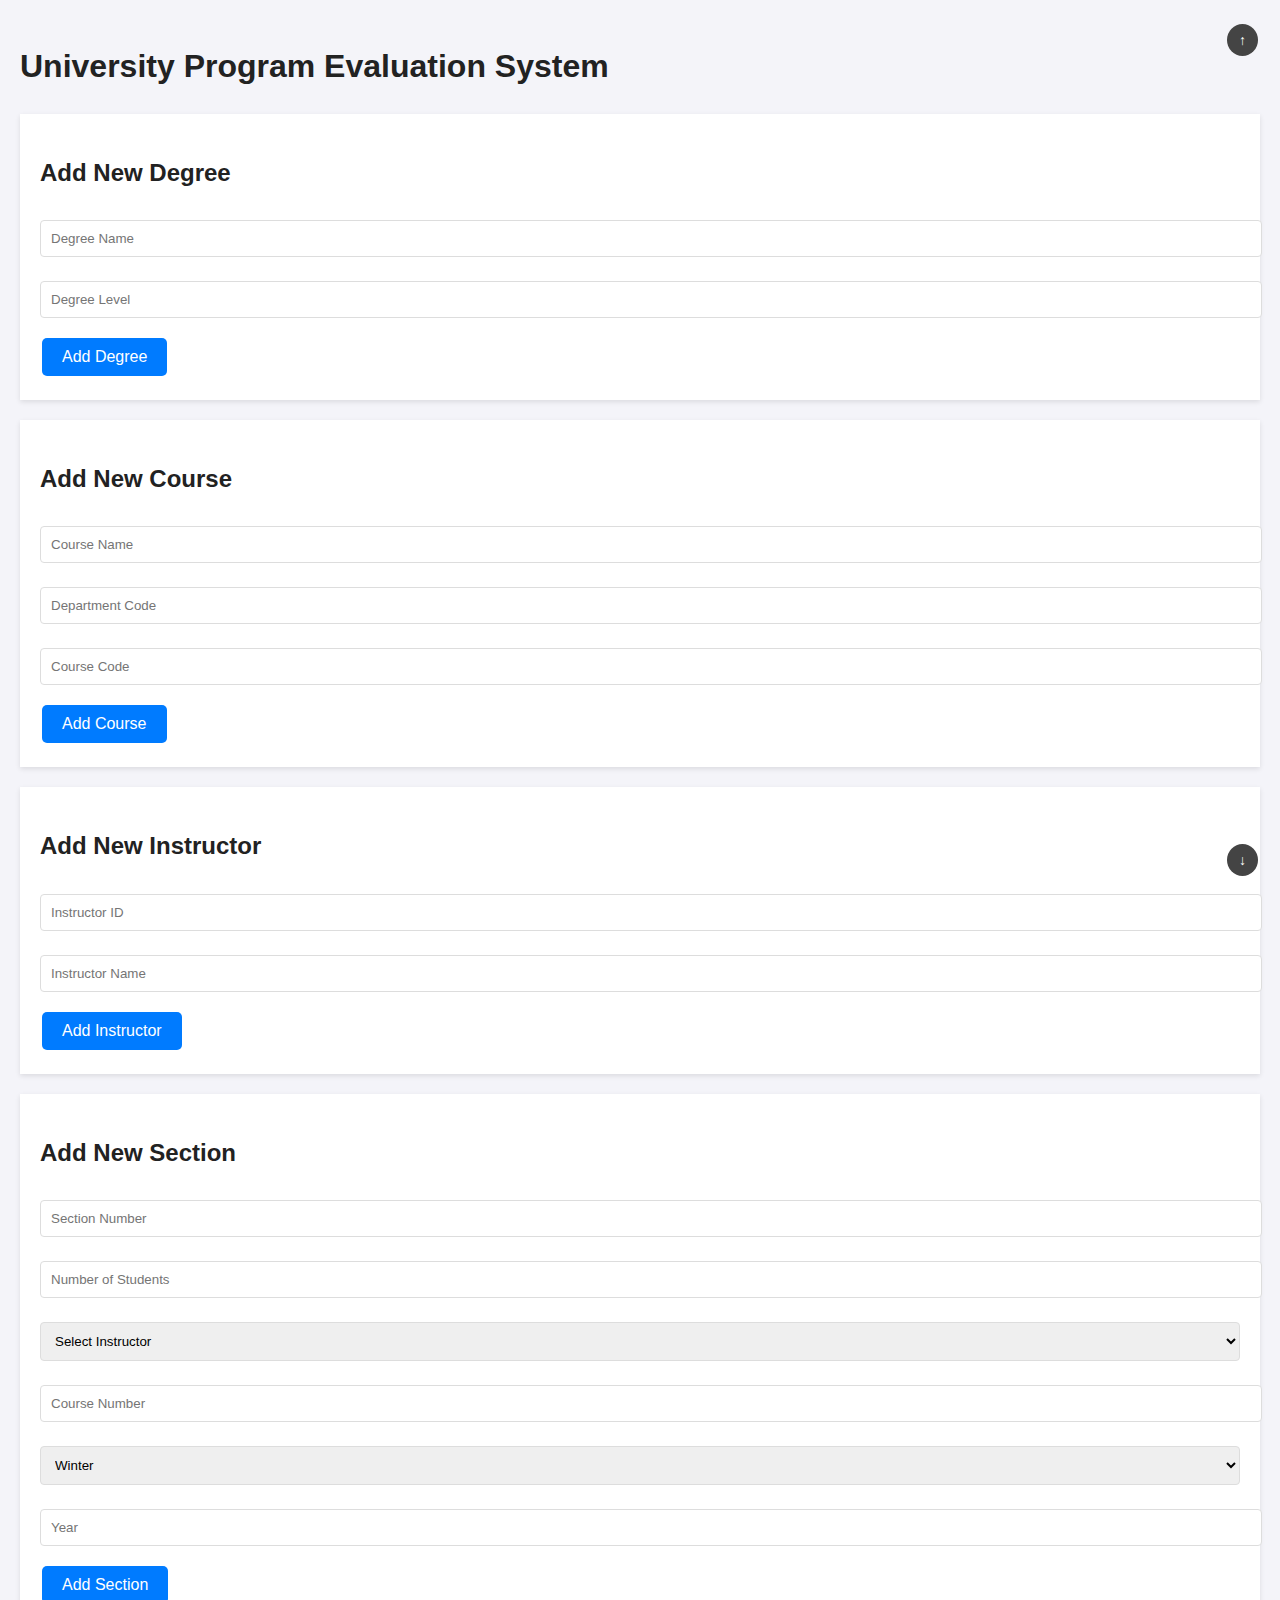
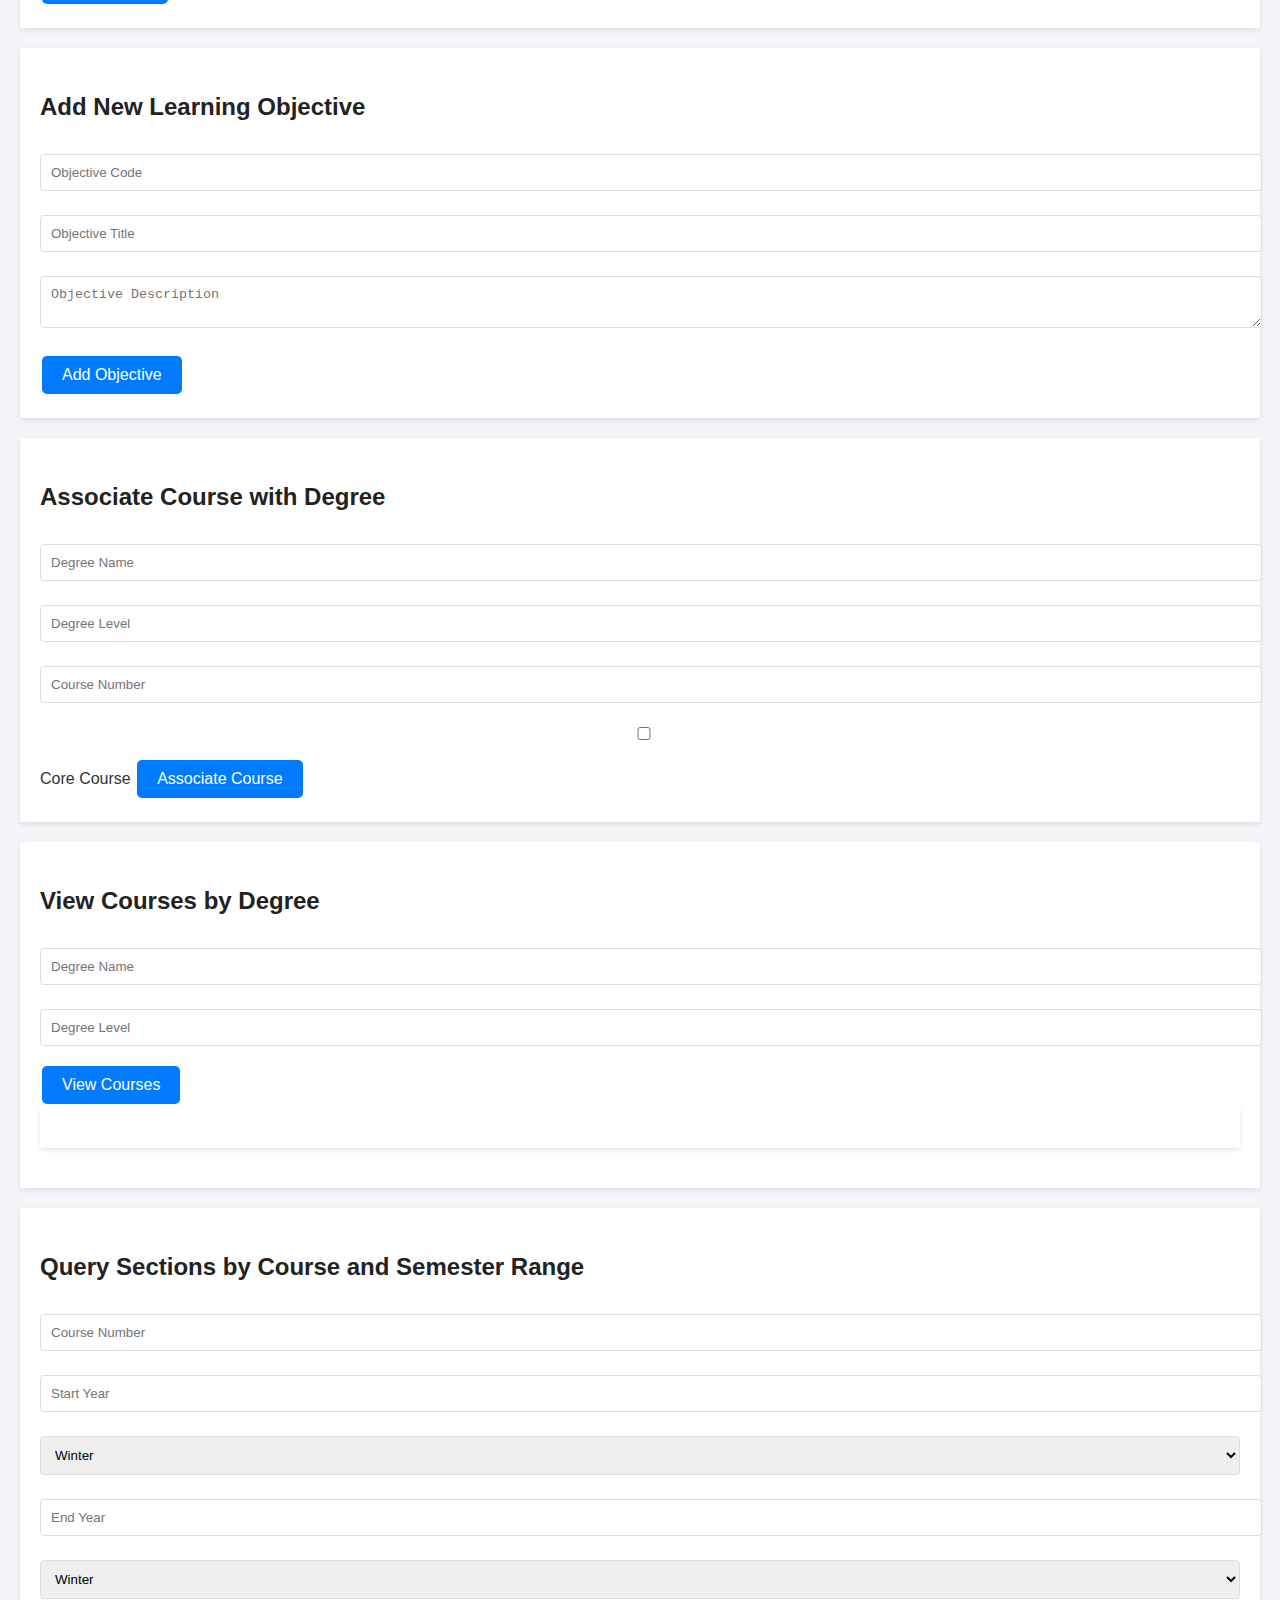
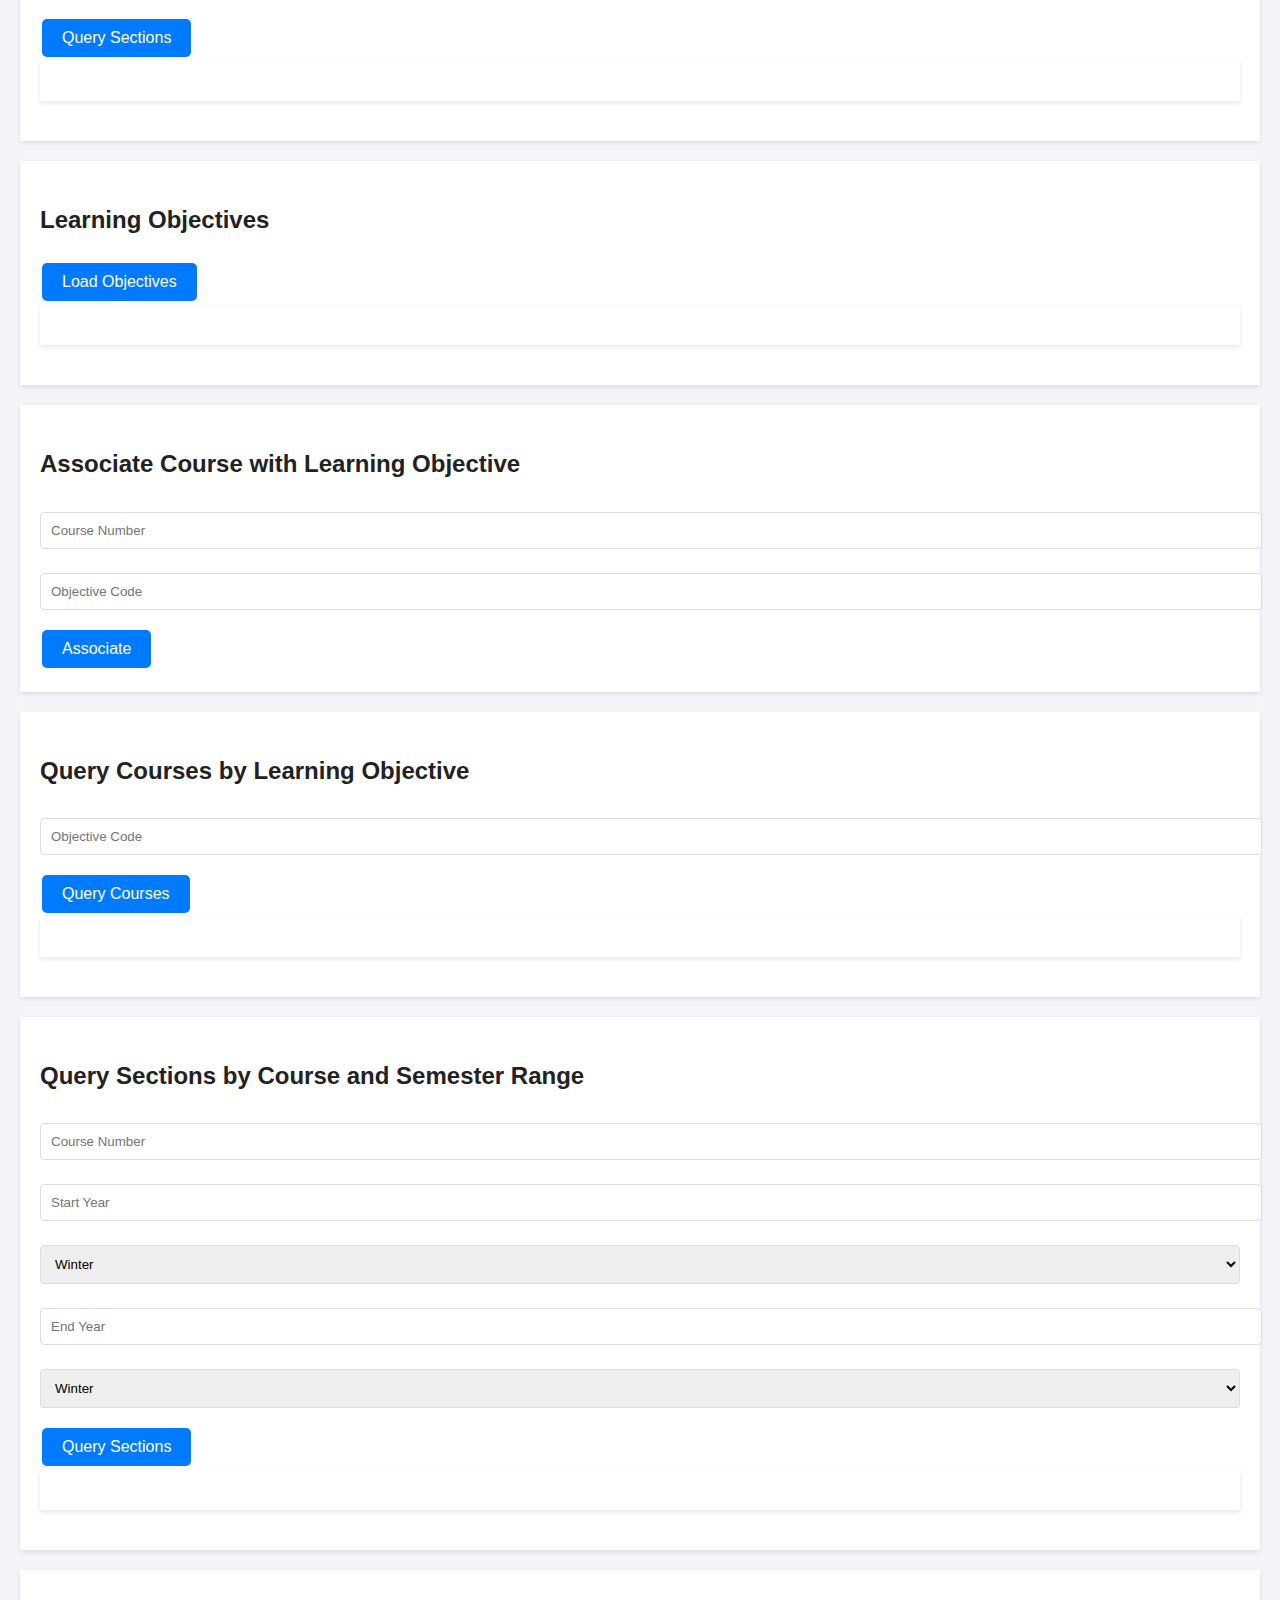
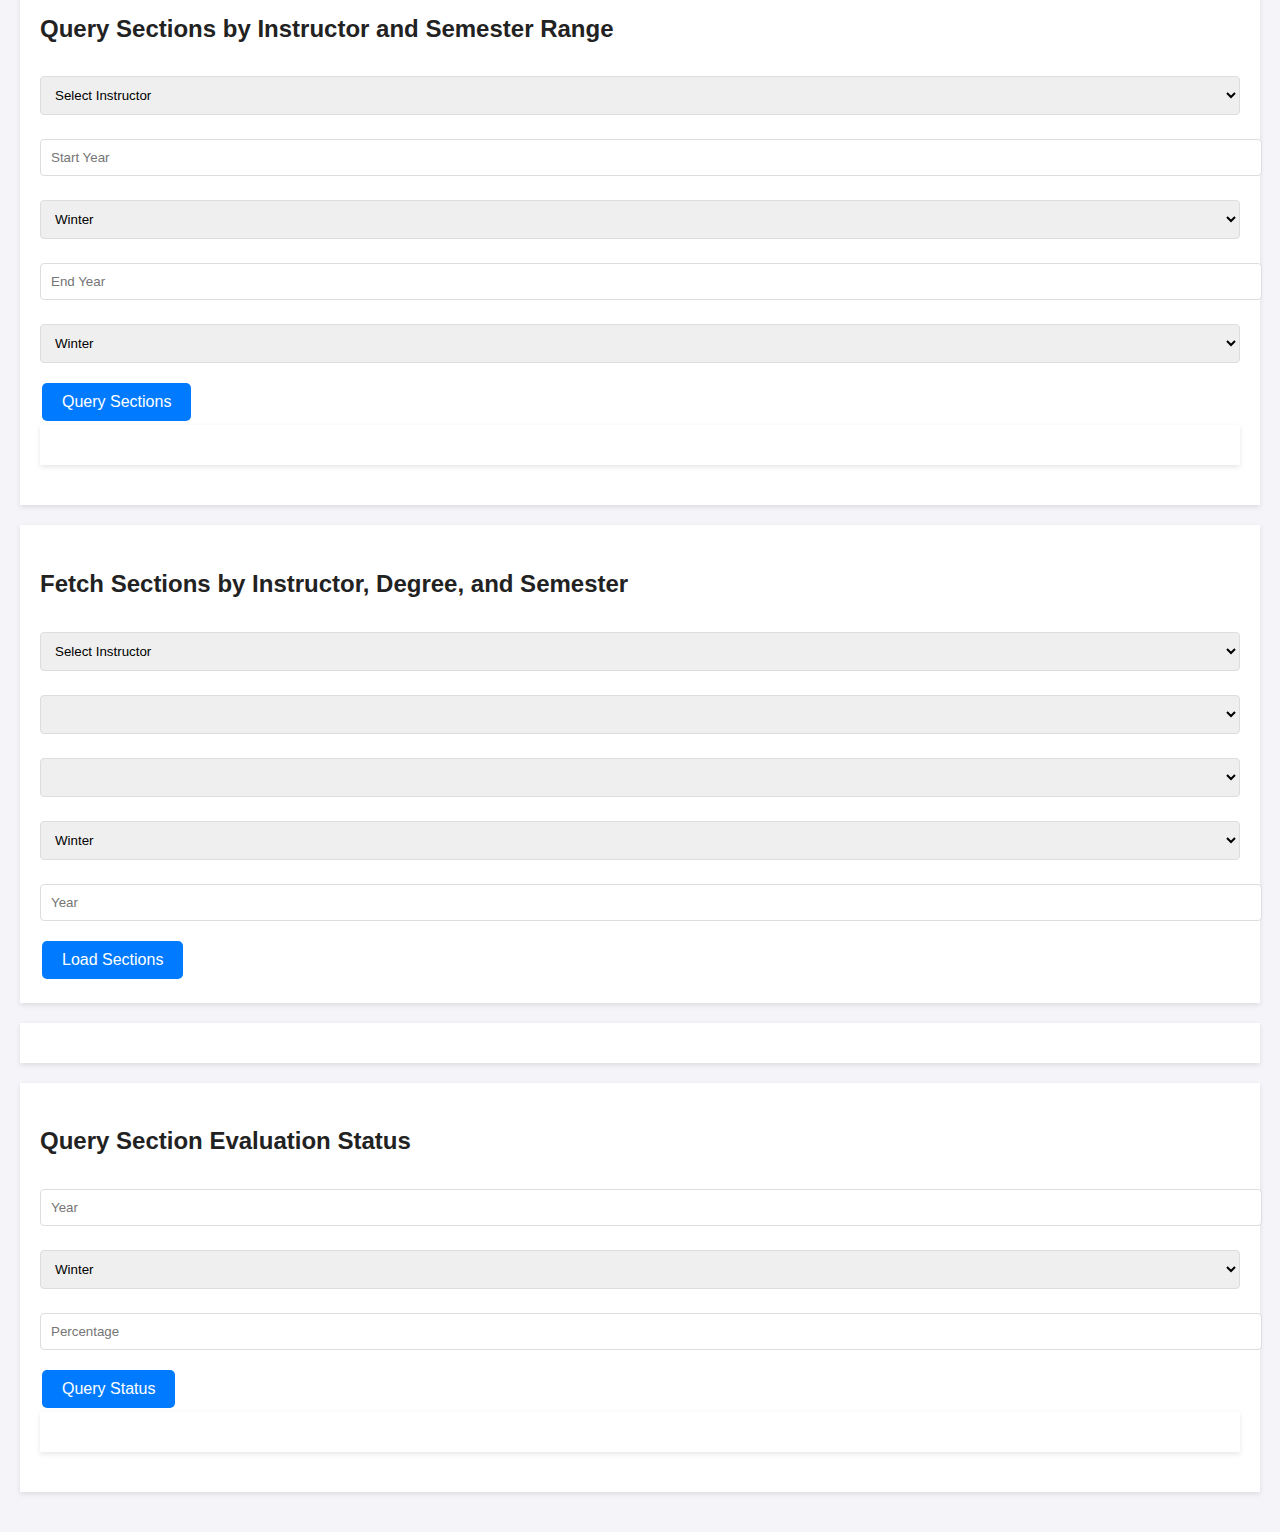
==== commit fca1395c: "percent no_f_grade working" ====
--- a/frontend/index.html
+++ b/frontend/index.html
@@ -248,6 +248,7 @@
 			    <option value="Summer">Summer</option>
 			    <option value="Fall">Fall</option>
 		    </select>
+		    <input type="number" id="queryPercentage" placeholder="Percentage" required>
 		    <button type="button" onclick="querySectionEvaluationStatus()">Query Status</button>
 	    </form>
 	    <div id="sectionEvaluationStatusDisplay"></div>
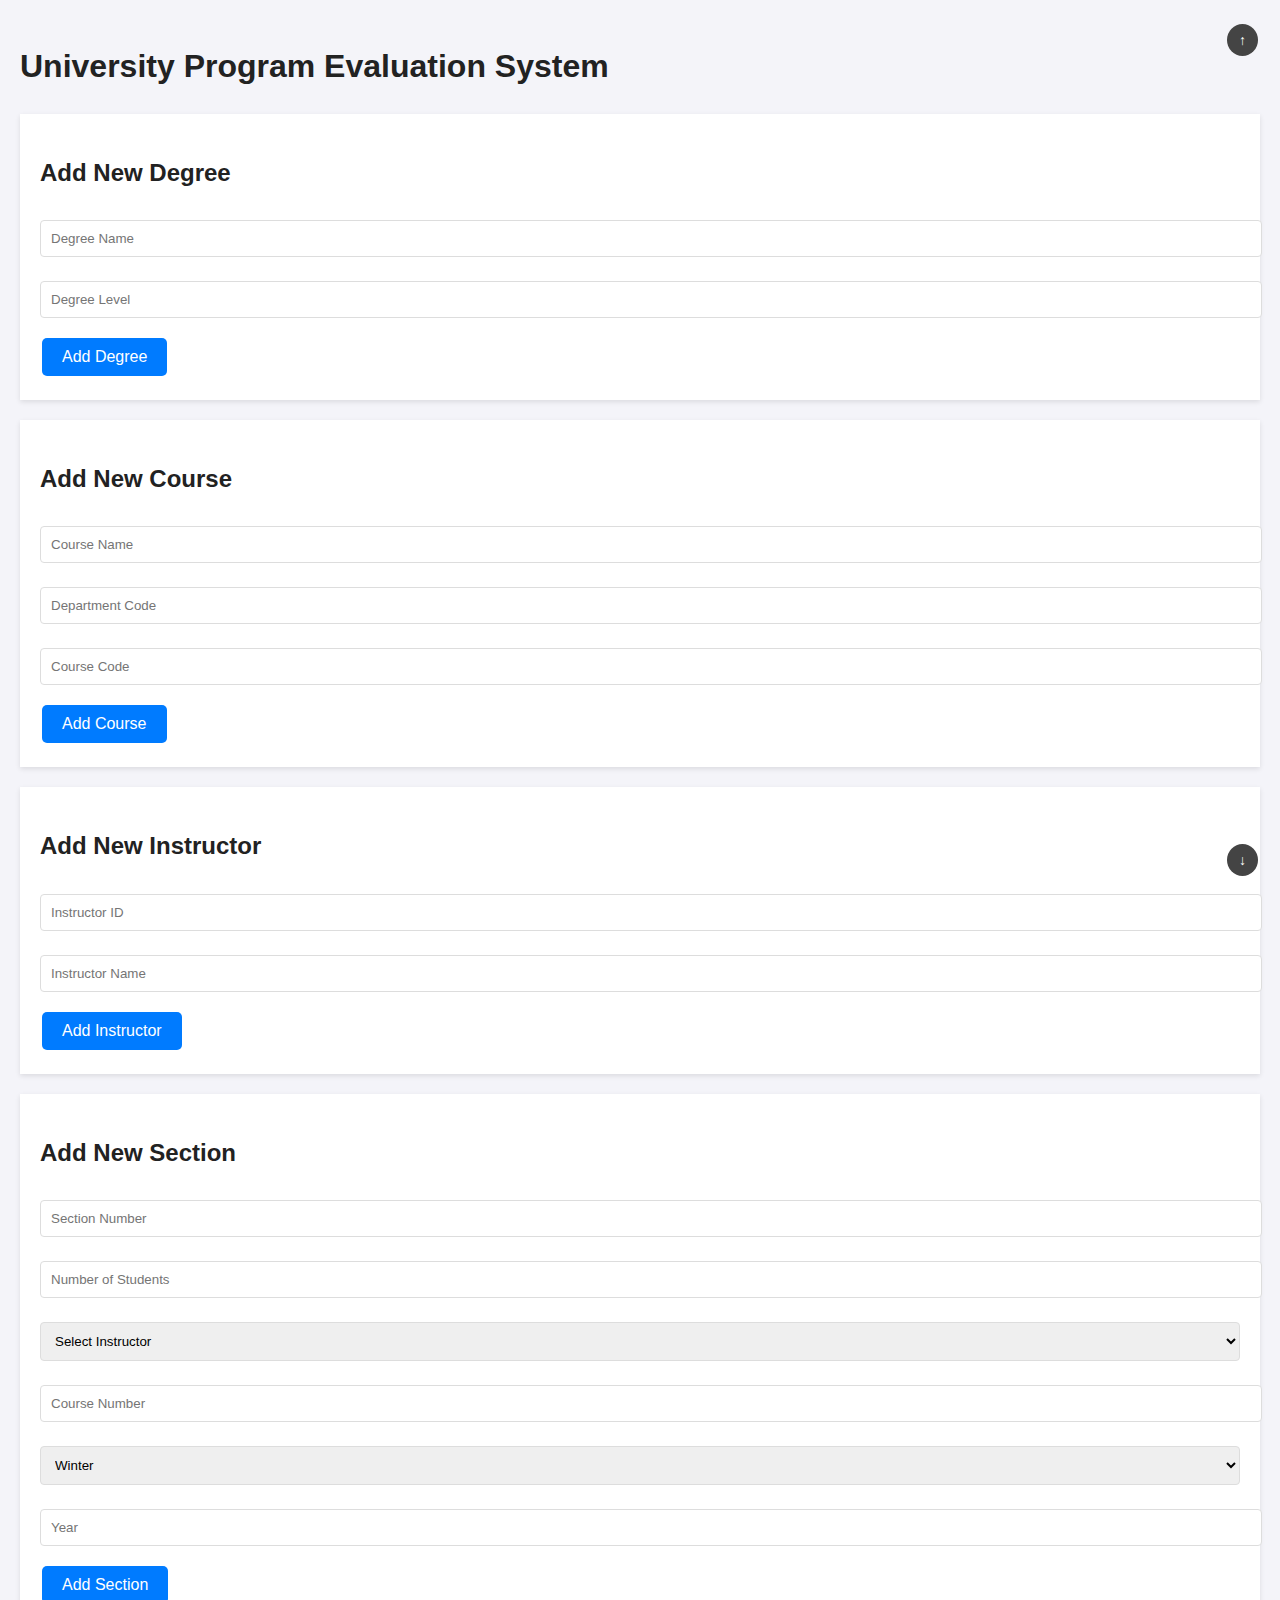
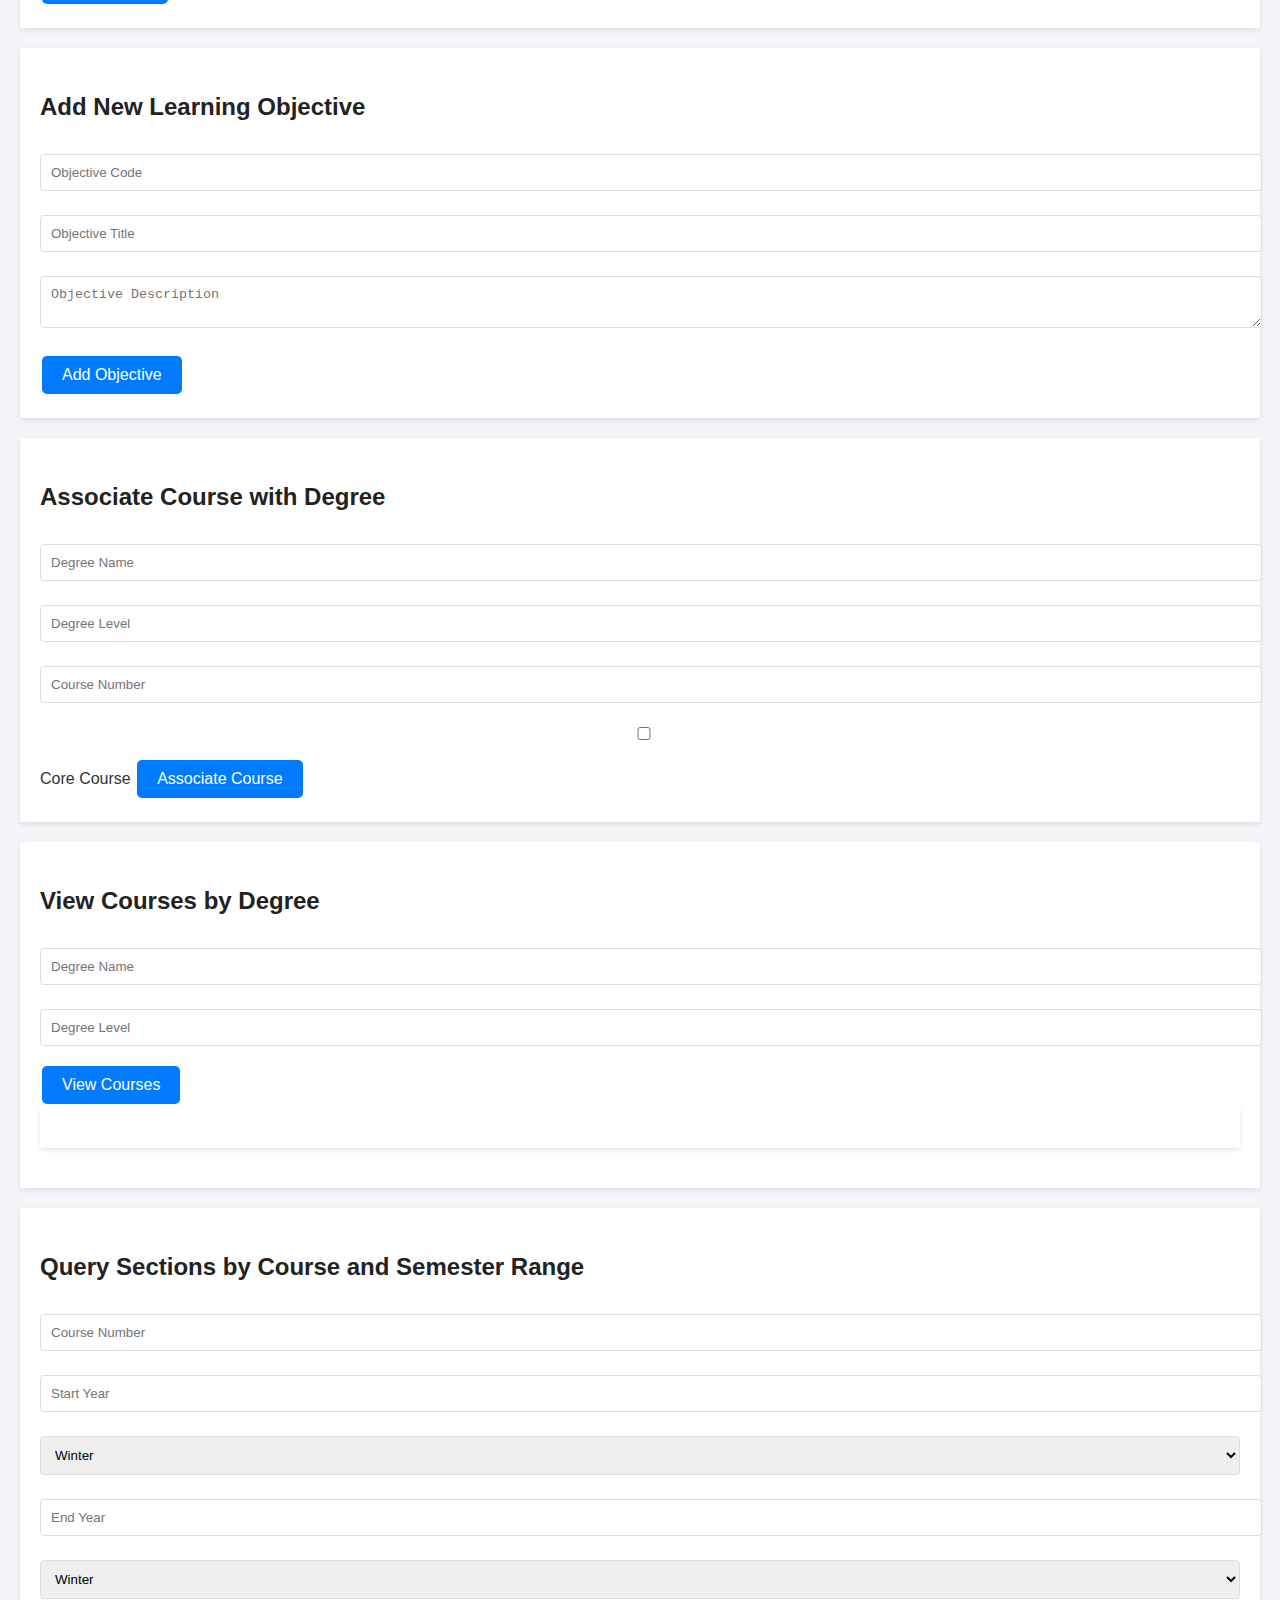
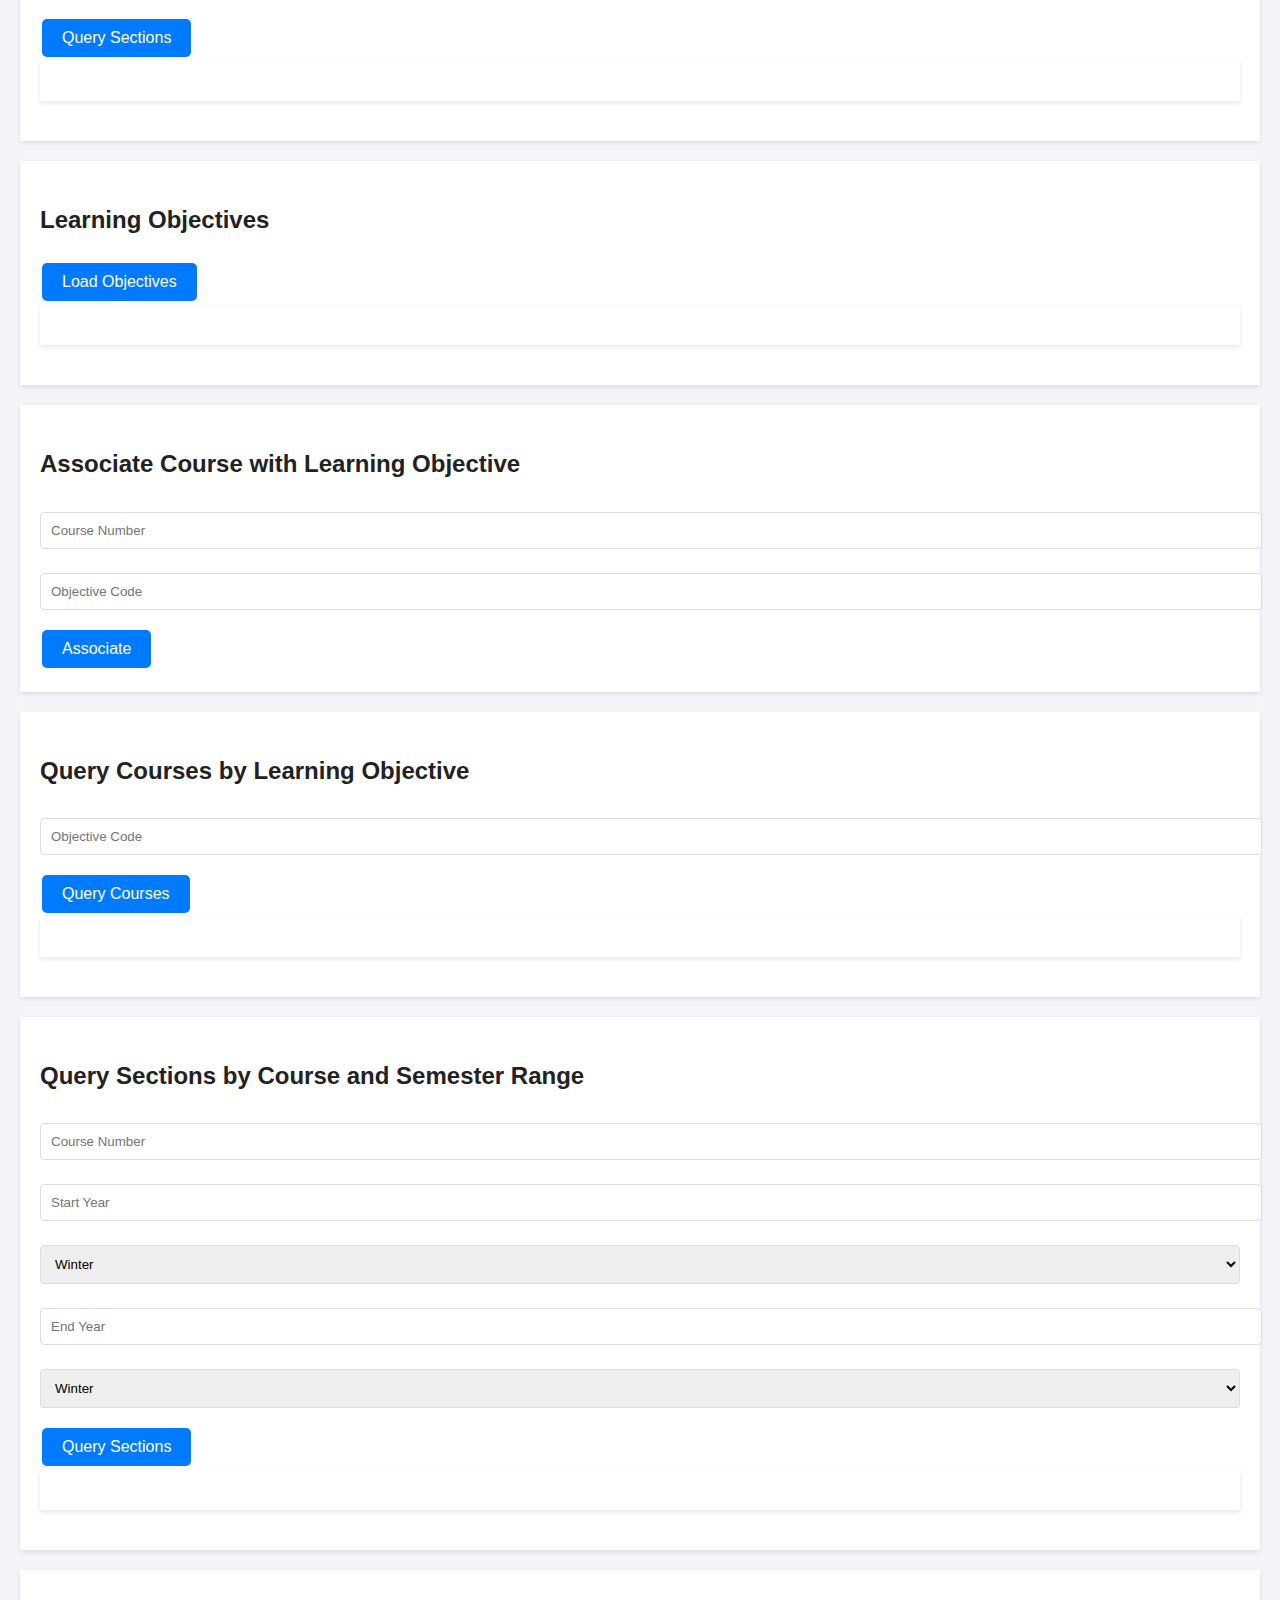
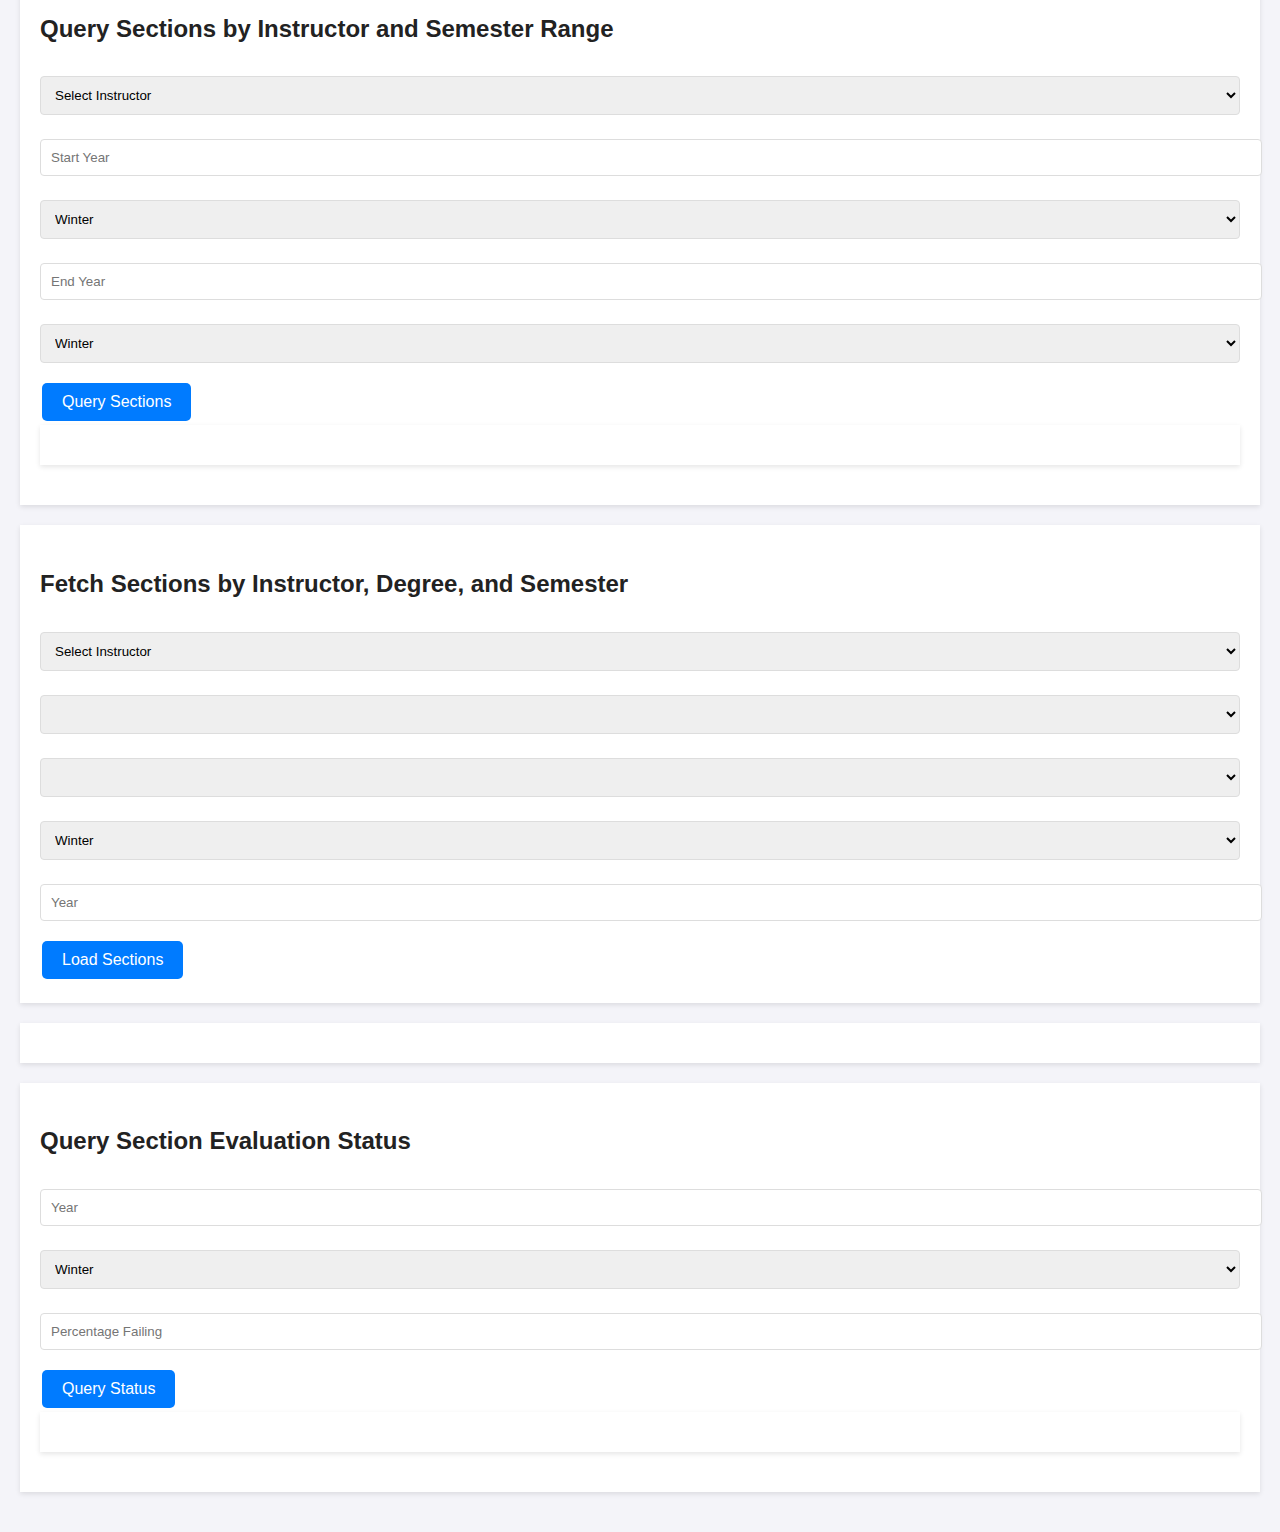
==== commit 1760248d: "styling" ====
--- a/frontend/index.html
+++ b/frontend/index.html
@@ -248,7 +248,7 @@
 			    <option value="Summer">Summer</option>
 			    <option value="Fall">Fall</option>
 		    </select>
-		    <input type="number" id="queryPercentage" placeholder="Percentage" required>
+		    <input type="number" id="queryPercentage" placeholder="Percentage Failing" required>
 		    <button type="button" onclick="querySectionEvaluationStatus()">Query Status</button>
 	    </form>
 	    <div id="sectionEvaluationStatusDisplay"></div>
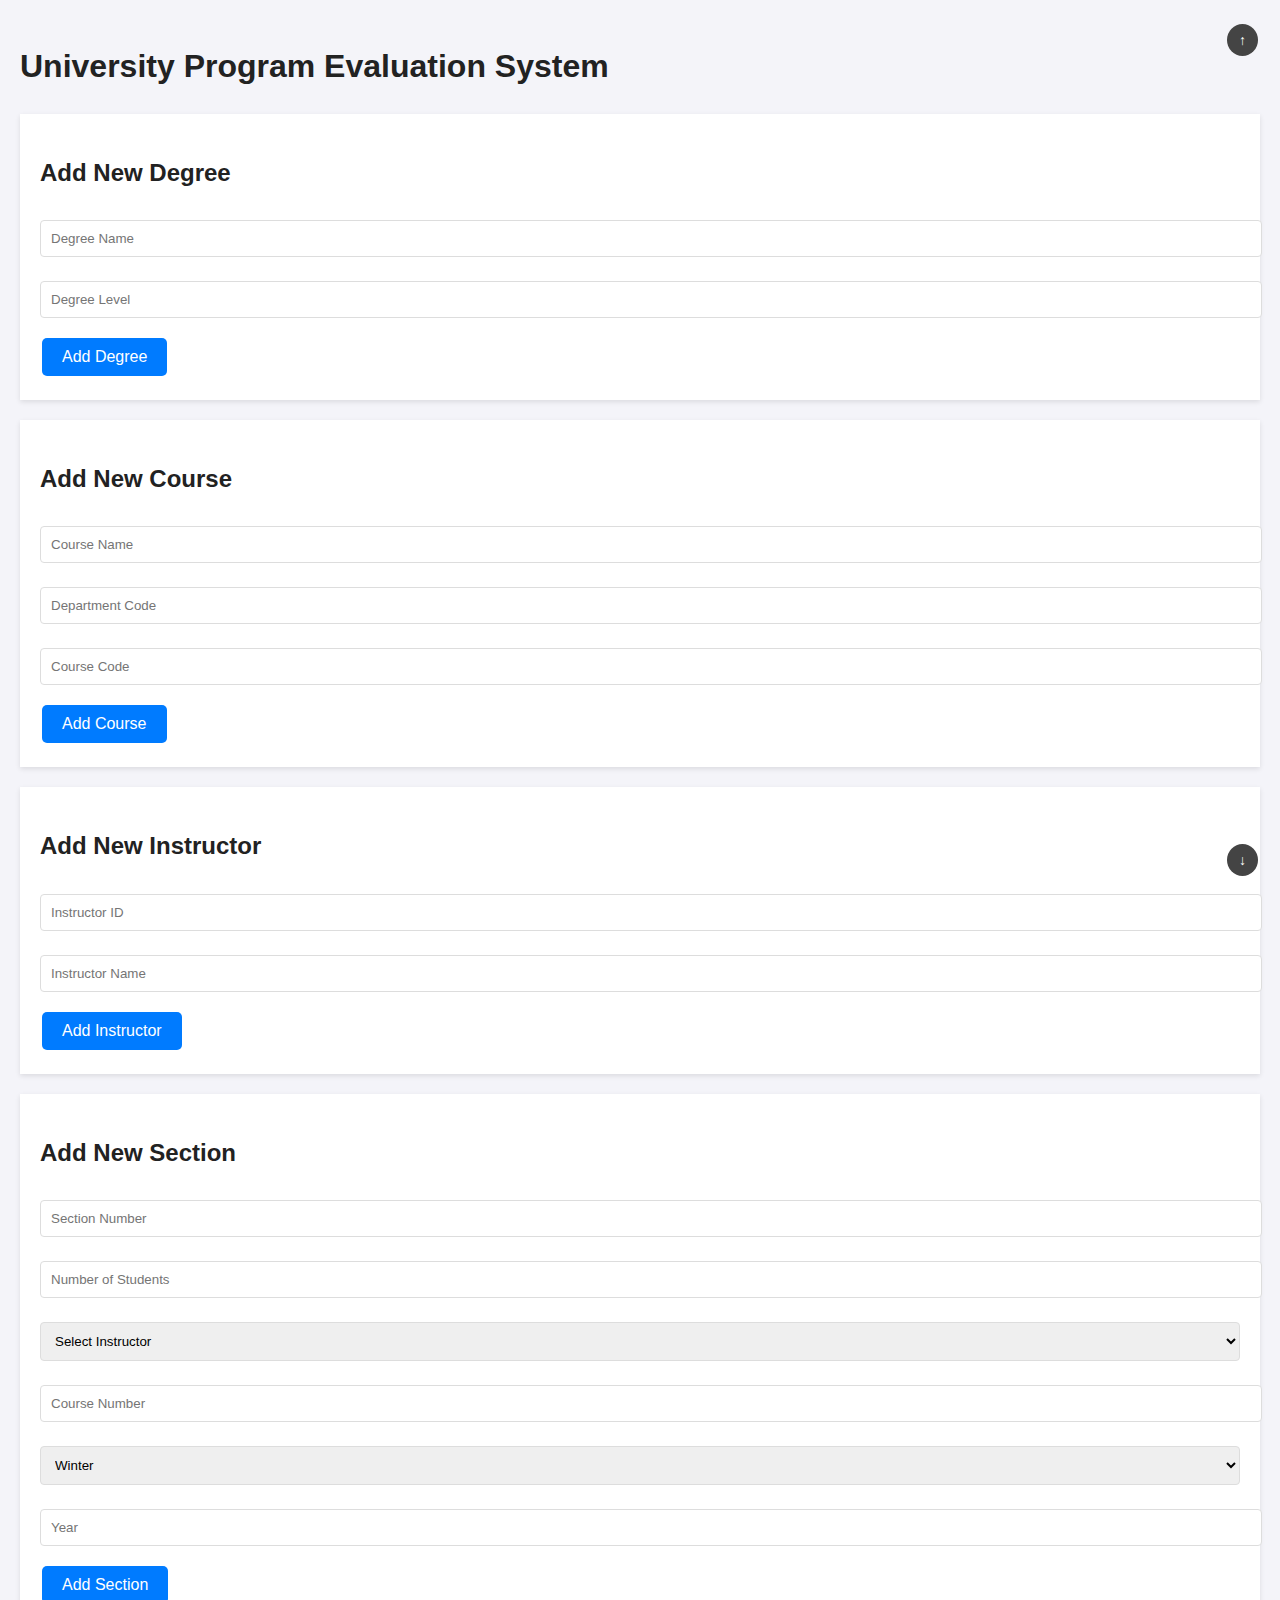
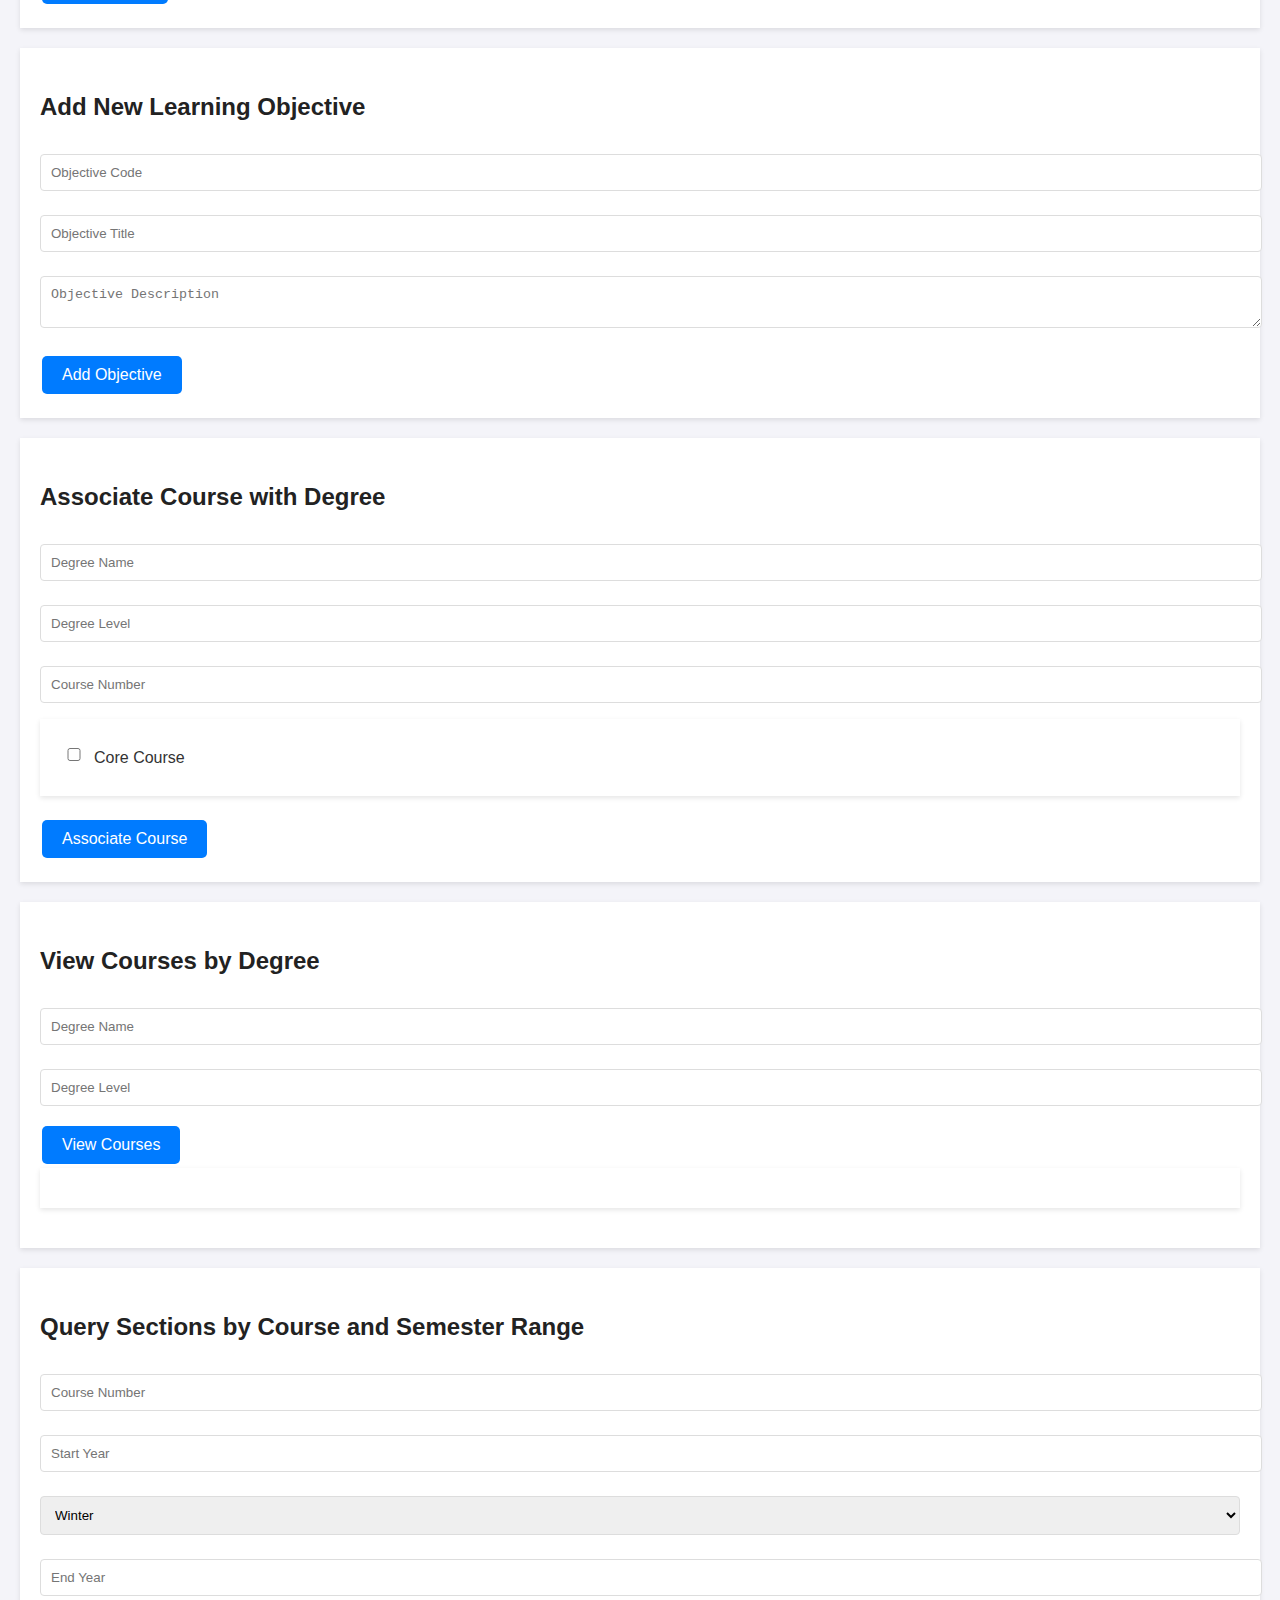
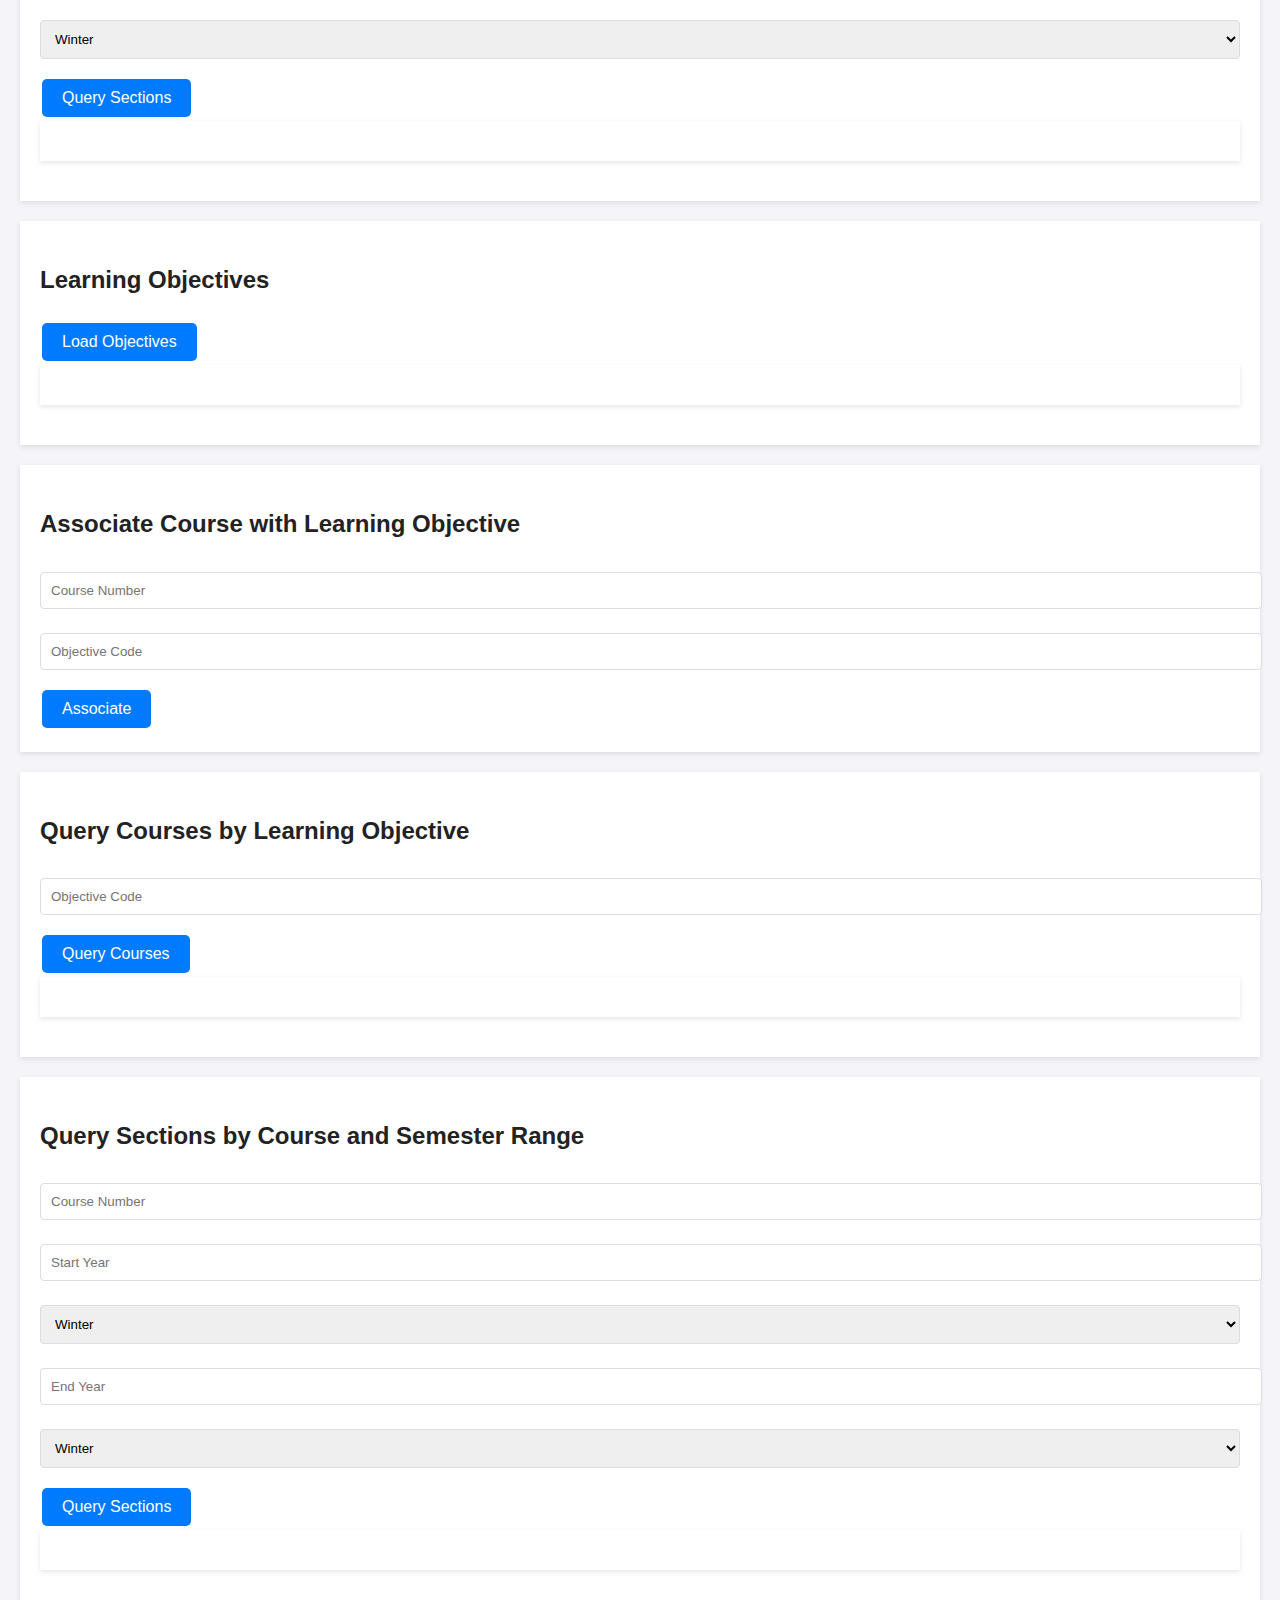
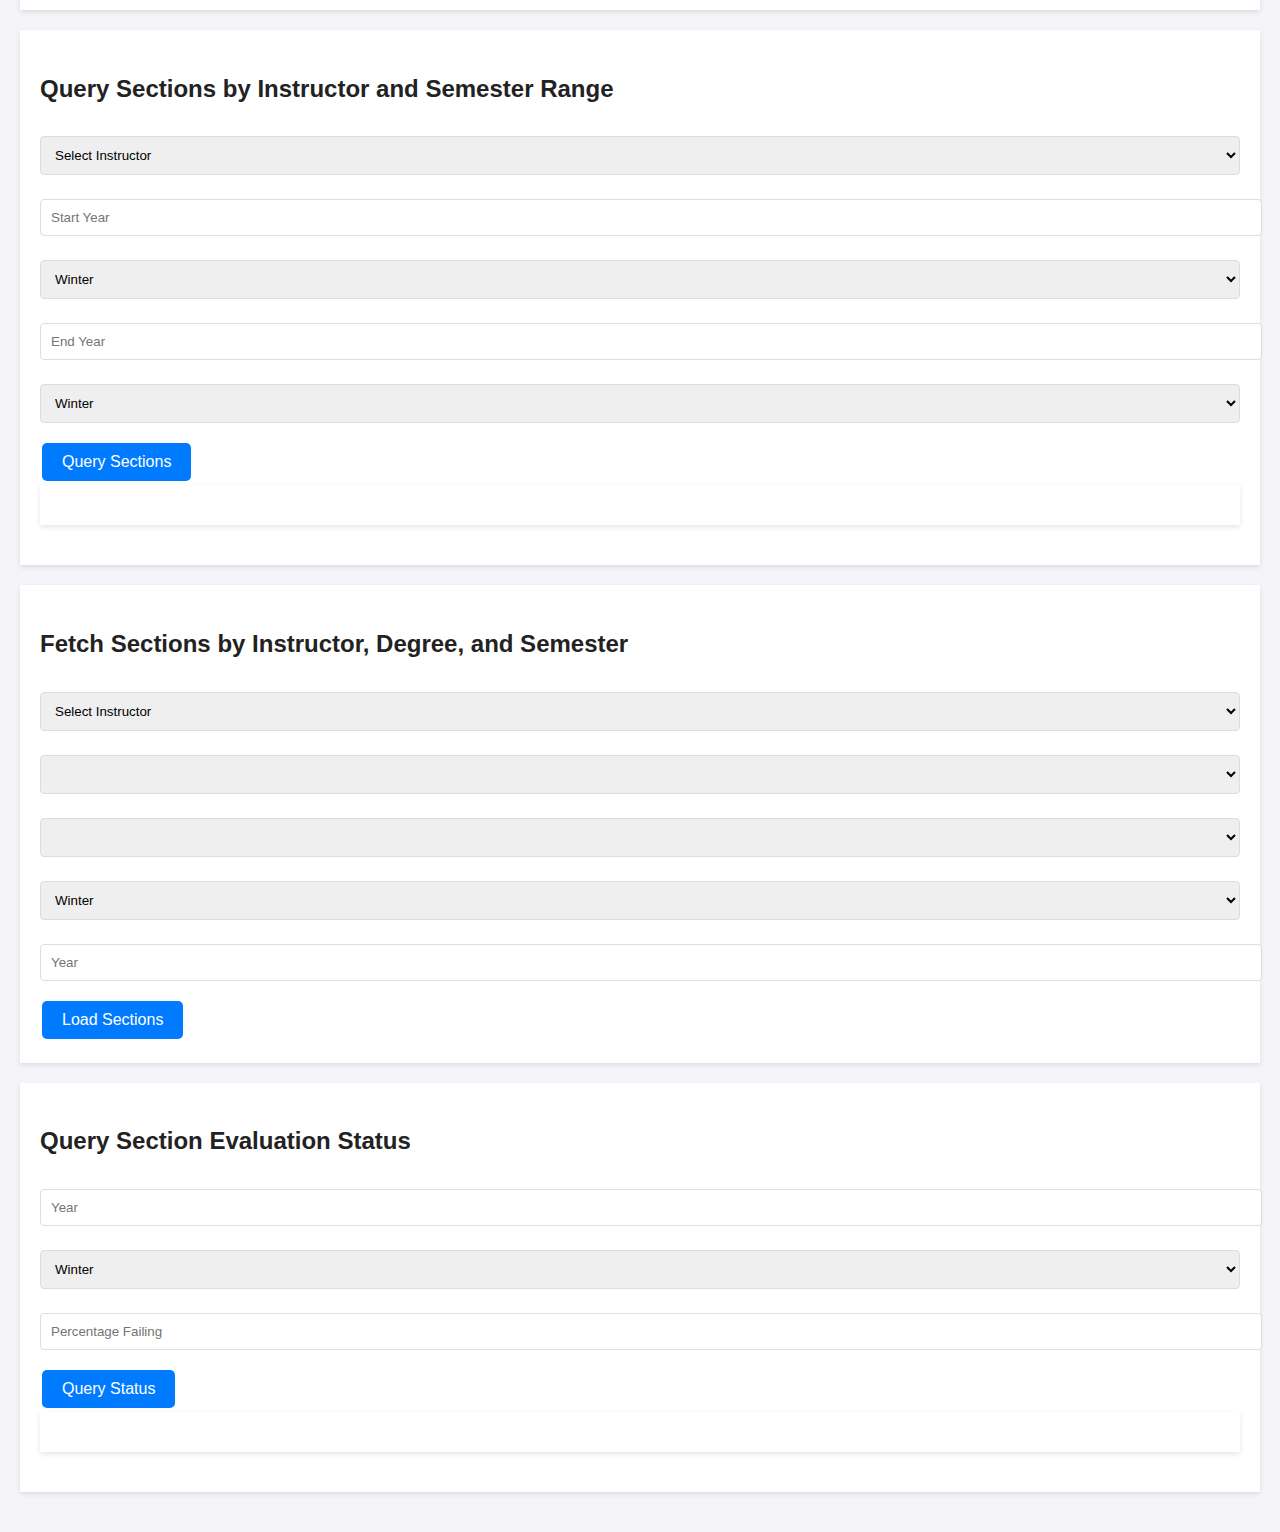
==== commit a52591bb: "core course styling fixed" ====
--- a/frontend/index.html
+++ b/frontend/index.html
@@ -77,16 +77,19 @@
 
     <!-- Associate Course with Degree -->
     <div>
-	<h2>Associate Course with Degree</h2>
-	<form id="associateCourseForm">
-		<input type="text" id="assocDegreeName" placeholder="Degree Name" required>
-		<input type="text" id="assocDegreeLevel" placeholder="Degree Level" required>
-		<input type="text" id="assocCourseNumber" placeholder="Course Number" required>
-		<input type="checkbox" id="assocCoreCourse" placeholder="Is Core Course">
-		<label for="assocCoreCourse">Core Course</label>
-		<button type="button" onclick="associateCourseWithDegree()">Associate Course</button>
-	</form>
-    </div>
+	    <h2>Associate Course with Degree</h2>
+	    <form id="associateCourseForm">
+		    <input type="text" id="assocDegreeName" placeholder="Degree Name" required>
+		    <input type="text" id="assocDegreeLevel" placeholder="Degree Level" required>
+		    <input type="text" id="assocCourseNumber" placeholder="Course Number" required>
+		    <div class="checkbox-container">
+			    <input type="checkbox" id="assocCoreCourse" placeholder="Is Core Course">
+			    <label for="assocCoreCourse">Core Course</label>
+		    </div>
+		    <button type="button" onclick="associateCourseWithDegree()">Associate Course</button>
+	    </form>
+    </div>
+
 
     <!-- View Courses by Degree -->
     <div>
--- a/frontend/styles.css
+++ b/frontend/styles.css
@@ -57,3 +57,47 @@
     bottom: 20px;
 }
 
+/* Styles for the pop-out section container */
+#sectionsContainer {
+    display: none; /* Hide the container by default */
+    position: fixed;
+    top: 50%;
+    left: 50%;
+    transform: translate(-50%, -50%);
+    background-color: white;
+    padding: 20px;
+    z-index: 1000;
+    box-shadow: 0 0 10px rgba(0, 0, 0, 0.1);
+}
+
+.overlay {
+    display: none; /* Hide the overlay by default */
+    position: fixed;
+    top: 0;
+    left: 0;
+    width: 100%;
+    height: 100%;
+    background-color: rgba(0, 0, 0, 0.5);
+    z-index: 999;
+}
+
+/* Styles for the Failing close button */
+.closeButton {
+    position: absolute;
+    top: 10px;
+    right: 10px;
+    cursor: pointer;
+}
+
+.checkbox-container {
+    display: flex;
+    align-items: center;
+    justify-content: flex-start; /* Align items to the left */
+}
+
+.checkbox-container input[type="checkbox"] {
+    margin-right: 10px;
+    transform: translateY(1px); /* Adjust alignment */
+    max-width: 20px; /* Set max width for checkbox */
+}
+
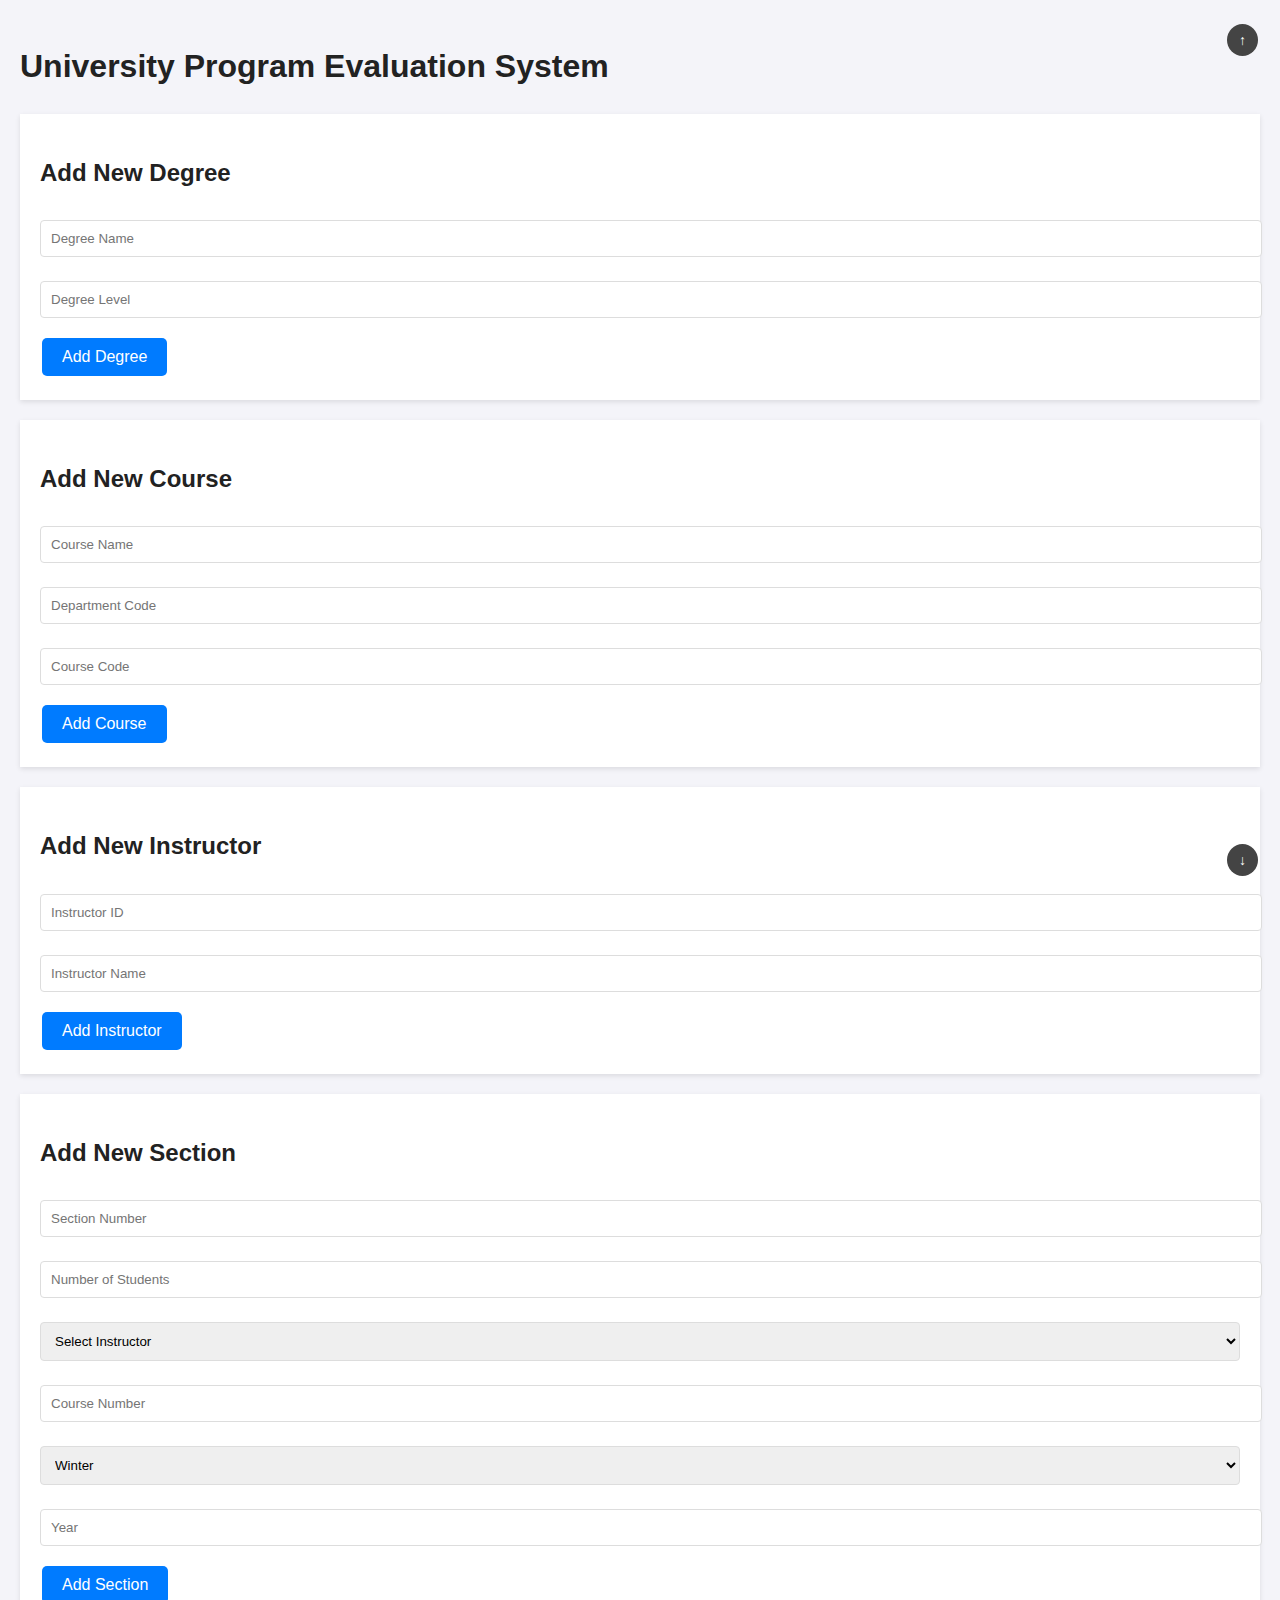
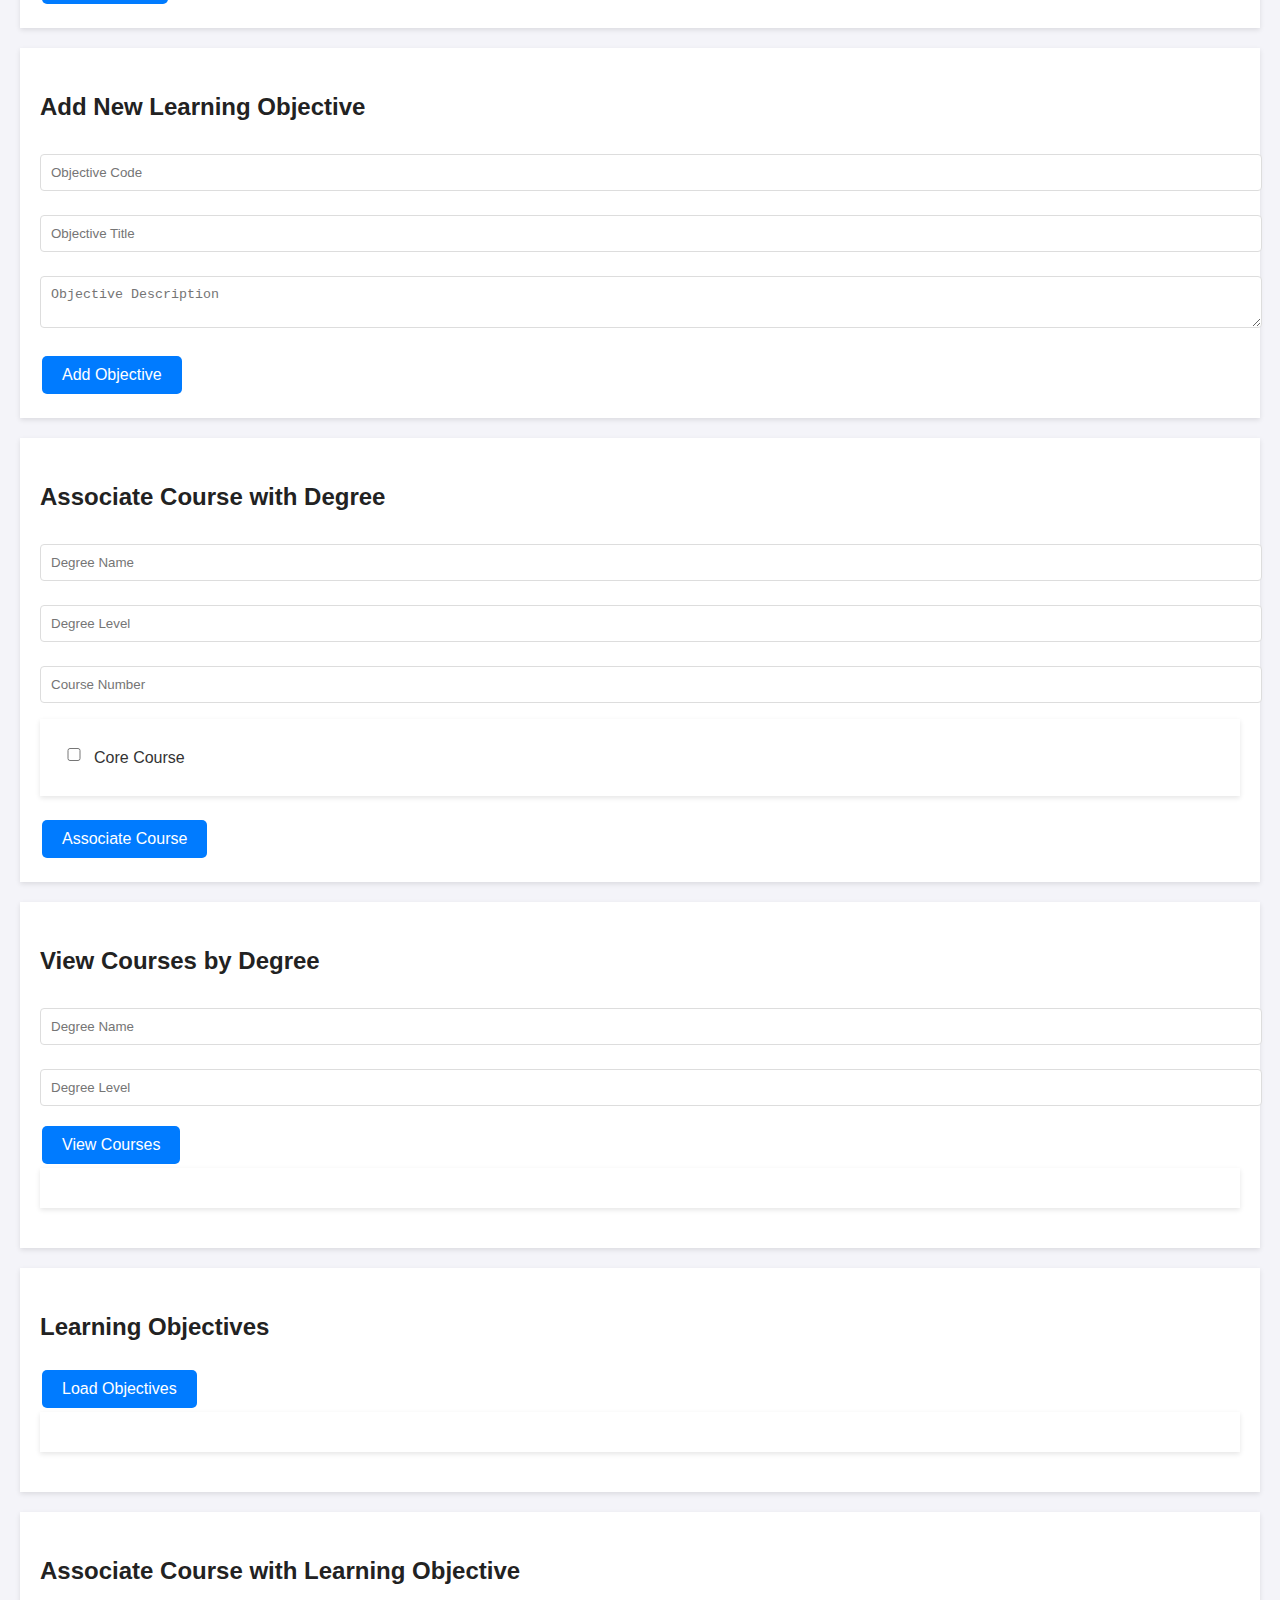
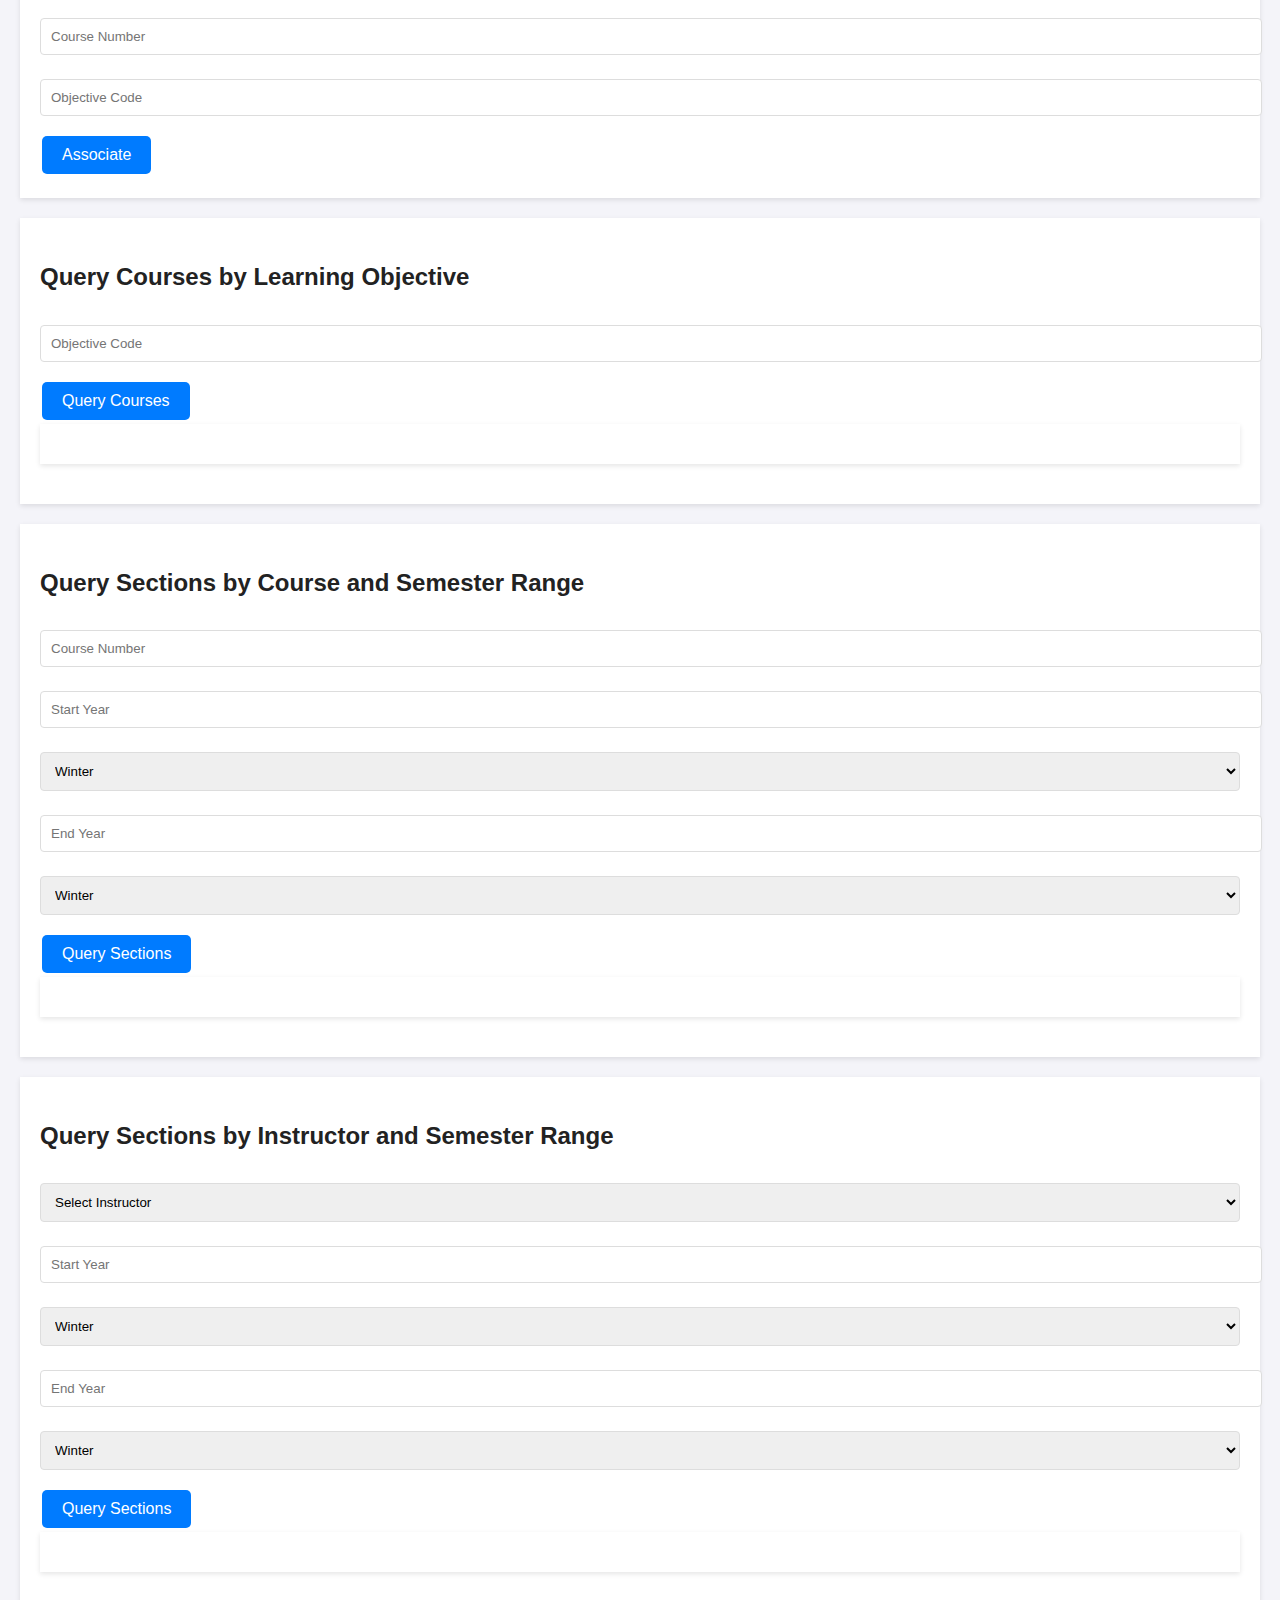
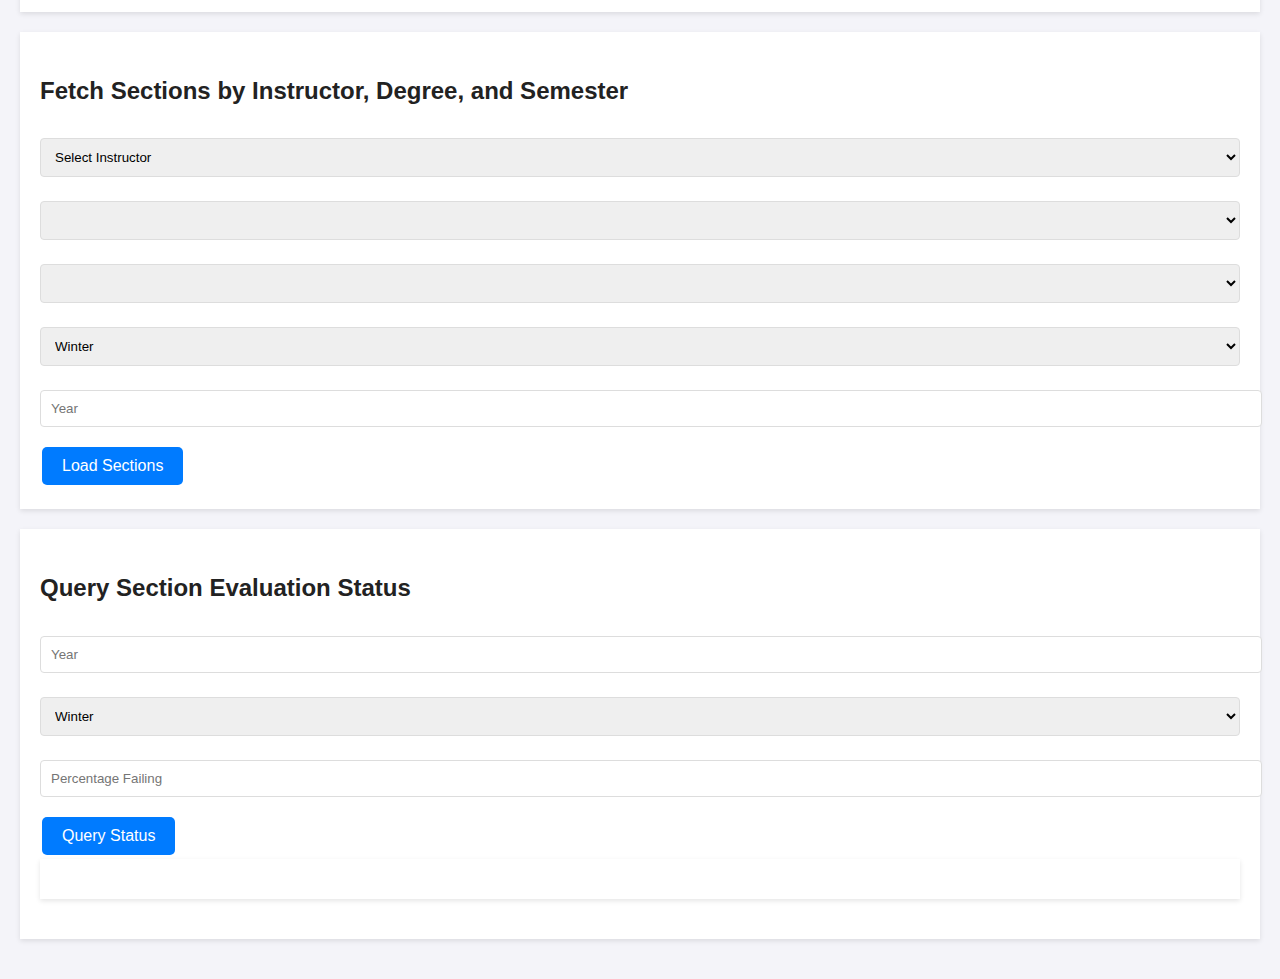
==== commit 0909c9a6: "remove duplicate query sections" ====
--- a/frontend/index.html
+++ b/frontend/index.html
@@ -102,29 +102,6 @@
 	<div id="coursesList"></div>
     </div>
 
-    <!-- Query Sections by Course and Semester-Year Range -->
-    <div>
-	    <h2>Query Sections by Course and Semester Range</h2>
-	    <form id="querySectionsByCourseForm">
-		    <input type="text" id="courseNumberQuery" placeholder="Course Number" required>
-		    <input type="number" id="startYearQuery" placeholder="Start Year" required>
-		    <select id="startSemesterQuery" required>
-			    <option value="Winter">Winter</option>
-			    <option value="Spring">Spring</option>
-			    <option value="Summer">Summer</option>
-			    <option value="Fall">Fall</option>
-		    </select>
-		    <input type="number" id="endYearQuery" placeholder="End Year" required>
-		    <select id="endSemesterQuery" required>
-			    <option value="Winter">Winter</option>
-			    <option value="Spring">Spring</option>
-			    <option value="Summer">Summer</option>
-			    <option value="Fall">Fall</option>
-		    </select>
-		    <button type="button" onclick="getSectionsByCourse()">Query Sections</button>
-	    </form>
-	    <div id="sectionsByCourseDisplay"></div>
-    </div>
 
     <!-- Learning Objectives Display -->
     <div>
